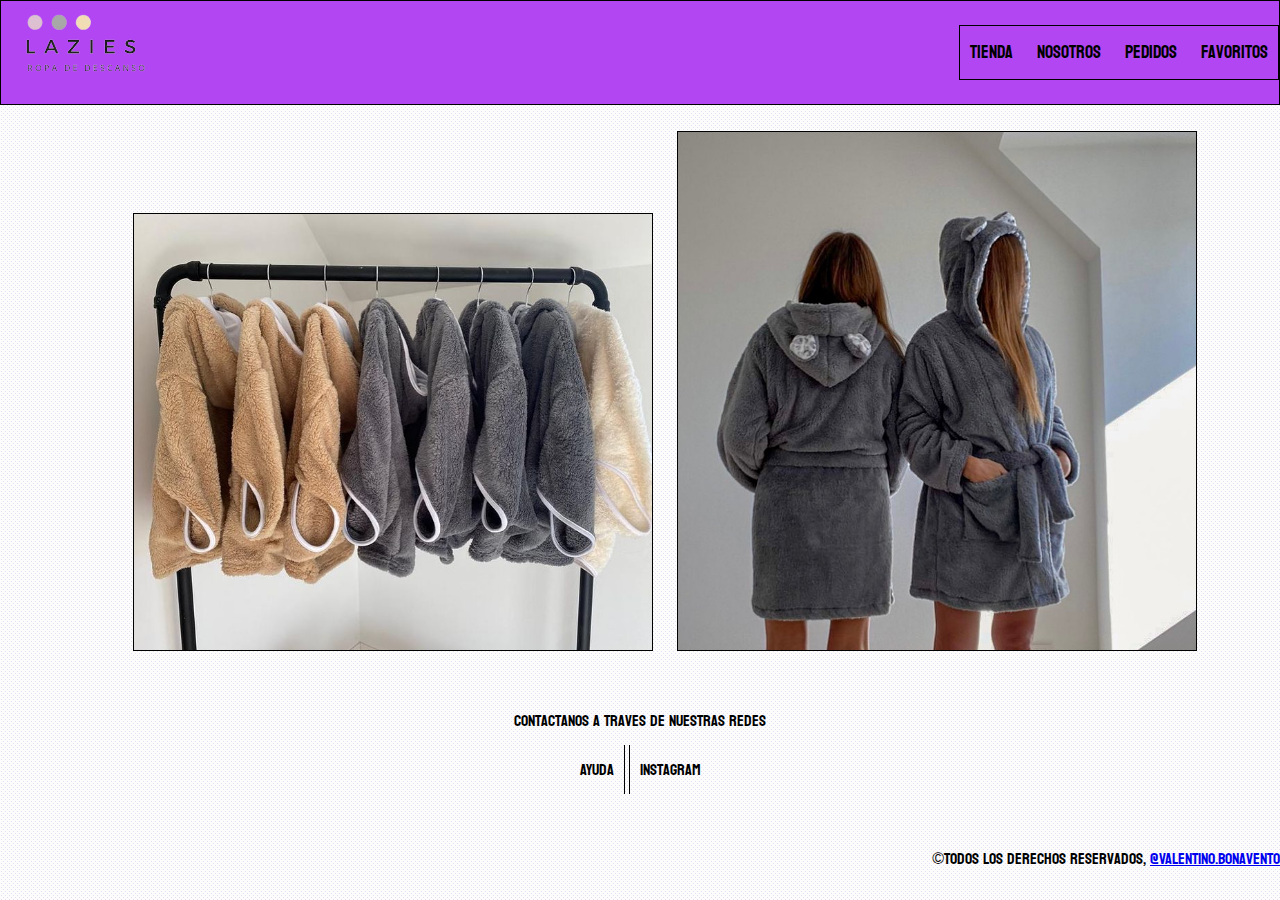
==== index.html @ 0653e547 "grillas2" ====
<!DOCTYPE html>
<html lang="en">
<head>
    <meta charset="UTF-8">
    <meta http-equiv="X-UA-Compatible" content="IE=edge">
    <meta name="viewport" content="width=device-width, initial-scale=1.0">
    <link rel="icon" href="./img/183232381_2979056415703673_6667757708898395484_n.jpg">
    <link rel="stylesheet" href="./css/style.css">
    
    <title>Lazies</title>
</head>
<body>
    <div class="grid">
    <header class="Arriba">
        <nav class="navbar">
            <div class="logo">
                <a href="./index.html" class="logo"><img src="./img/logo1.png" alt="Inicio" class="Inicio"></a>
            </div>
            <div class="home">    
                <ul class="lista">
                    <li class="derecha"><a href="./contenido/tienda.html">Tienda</a></li>
                    <li class="derecha"><a href="./contenido/nosotros.html">Nosotros</a></li>
                    <li class="derecha"><a href="./contenido/pedido.html">Pedidos</a></li>
                    <li class="derecha"><a href="./contenido/favoritos.html">Favoritos</a></li>
                 </ul>
            </div>
        </nav>
    </header>
    <main class="contenido">
        
        
        <picture class="galeria1">
            <img src="./img/Producto.jpg" alt="Producto" class="img" id="img1">
            <img src="./img/producto 2.jpg" alt="Producto2" class="img" id="img2">
        </picture>
       


    </main>
    <footer class="foot">
        <nav class="pie">
            <div class="desc"> 
                 <p>Contactanos a traves de nuestras redes</p>
             </div>
            
            <div class="lista2">
                <a href="./contenido/ayuda.html" id="contacto">Ayuda</a>
                <a href="https://www.instagram.com/lazies__/" target="_blank" id="ig">Instagram</a>
            </div>
            <p class="fin">©Todos los derechos reservados, <a href="https://www.instagram.com/valentino.bonavento/" target="_blank">@Valentino.bonavento</a></p>
        </nav>
    </footer>
</div> 
</body>
</html>
---- css/style.css ----
@import url('https://fonts.googleapis.com/css2?family=Koulen&display=swap');
html{font-family: 'Koulen', sans-serif;}
*{
    margin: 0%;
    padding: 0%;
    box-sizing:border-box;
}
header.Arriba{
    background-color: #b246f2;
    grid-area: header;
}

.grid div.desc{
    align-items: center;
    text-align: center;
}

.grid main{
    grid-area: main;
    display: flex;
    flex-direction: column;
    align-items: center;
    text-align: center;
    justify-content: space-between;
}    

.grid img.img{
    width: 520px;
    border: 00.5px solid black;
    margin: 10px;
    
}

@media(max-width:578px){
    img.img{
        width: 250px;
    }

}

.galeria:nth-child(1){
    margin-bottom: 100px;
    
}


@media (min-width:680px){
.navbar{
    width: 100%;
    display: flex;
    align-items: center;
    justify-content: space-between;
    border: 00.5px solid black;
  }

}
@media (max-width:679px){
    .grid div.logo{
        text-align: center;
    } 
}


nav ul.lista {
    list-style: none;
    text-align: center;
    border: 00.5px solid black;
    
}   

nav ul.lista li{
    display: inline-block;
    margin: 10px;
}

nav ul.lista li a{
text-decoration: none;
font-size: large;
color: black;
}

body{
    background-color: #fcfcfc;
background-image: url("data:image/svg+xml,%3Csvg xmlns='http://www.w3.org/2000/svg' width='4' height='4' viewBox='0 0 4 4'%3E%3Cpath fill='%23c2b1de' fill-opacity='0.4' d='M1 3h1v1H1V3zm2-2h1v1H3V1z'%3E%3C/path%3E%3C/svg%3E");
}
nav div.lista2{
    list-style: none;
    text-align: center;
}

nav div.lista2{
    margin: 20px;
    
}

nav div.lista2 a{
    text-decoration: none;
    padding: 10px;
    color: black;
}

nav div.lista2 a#contacto{
    border-right: 0.5px solid black;
}

nav div.lista2 a#ig{
    border-left: 0.5px solid black;
}

footer.foot{
    grid-area: footer;
    margin-top: 20px;
}

p.fin   {
    margin-top: 60px;
    text-align: right;
}

 
.Inicio {
    max-width: 50%;
    max-height: 50%;
}

div.grid {
  display: grid;
  grid-template-areas: "header header header header" 
  "aside main main main"
  "footer footer footer footer";
  row-gap: 1em;
}

/* Tienda */

@media (max-width:580px){
    div.tarjeta {
        border: 0.5px solid black;
        height: 400px;
        width: 250px;
        text-align: center;
        margin: 10px;
       
    }
}

div.tarjeta {
    border: 0.5px solid black;
    height: 400px;
    width: 300px;
    text-align: center;
    margin: 10px;
   
}



main.sop{
    text-align: center;
}

div.shop {
  display: flex;  
   margin:20px;
   justify-content: space-around;
   flex-wrap: wrap;
}

.Producto {
    max-width: 90%;  
    border: 0.5px solid black;
    text-align: center;
   }

.nombre {
    text-align: center;
}

.btn {
    margin: 10px;
    padding: 10px;
    border: 0.5px solid black;
    font-family: 'Koulen', sans-serif;
    background-color: transparent;
    cursor: pointer;
}

.btn:hover {
    background-color: #fcfcfc;
}

/* Nosotros */

.intro {
    text-align: center;
    margin: 20px;
}

div.pyq{
    display: flex;
    flex-wrap: wrap;
}

p.pregunta {
font-size: 30px;
margin:10px ;

}

p.respuesta{
    font-size: 20px;
    margin: 5px;
}



.pyq div{
    width: 100%;
    margin: 20px;
    text-align: center;
}

/* Pedidos */

@media (max-width:580px){
    div.tarjeta {
        border: 0.5px solid black;
        height: 400px;
        width: 250px;
        text-align: center;
        margin: 10px;
       
    }
}

main.carrito{
    display: flex;
    flex-direction: column;
    align-items: center;
    text-align: center;
}

/* ayuda */

div.form {
    margin: 20px;
    text-align: center;
}

.mapa {
    border: 0.5px solid black;
}

/* Favoritos */


div.grilla2{
    display: grid;
    grid-template-areas: "aside main main1"
    "aside desc desc" ;
    gap: 1rem ;
    
}

div.favs{  
    grid-area: main;

}





section.favs2{ 
    grid-area: main1;
   

}

aside.lado{
    grid-area: aside;
    background-color: aqua;
    
}

div.oferta{
    grid-area: desc ;
    text-align: center;
}
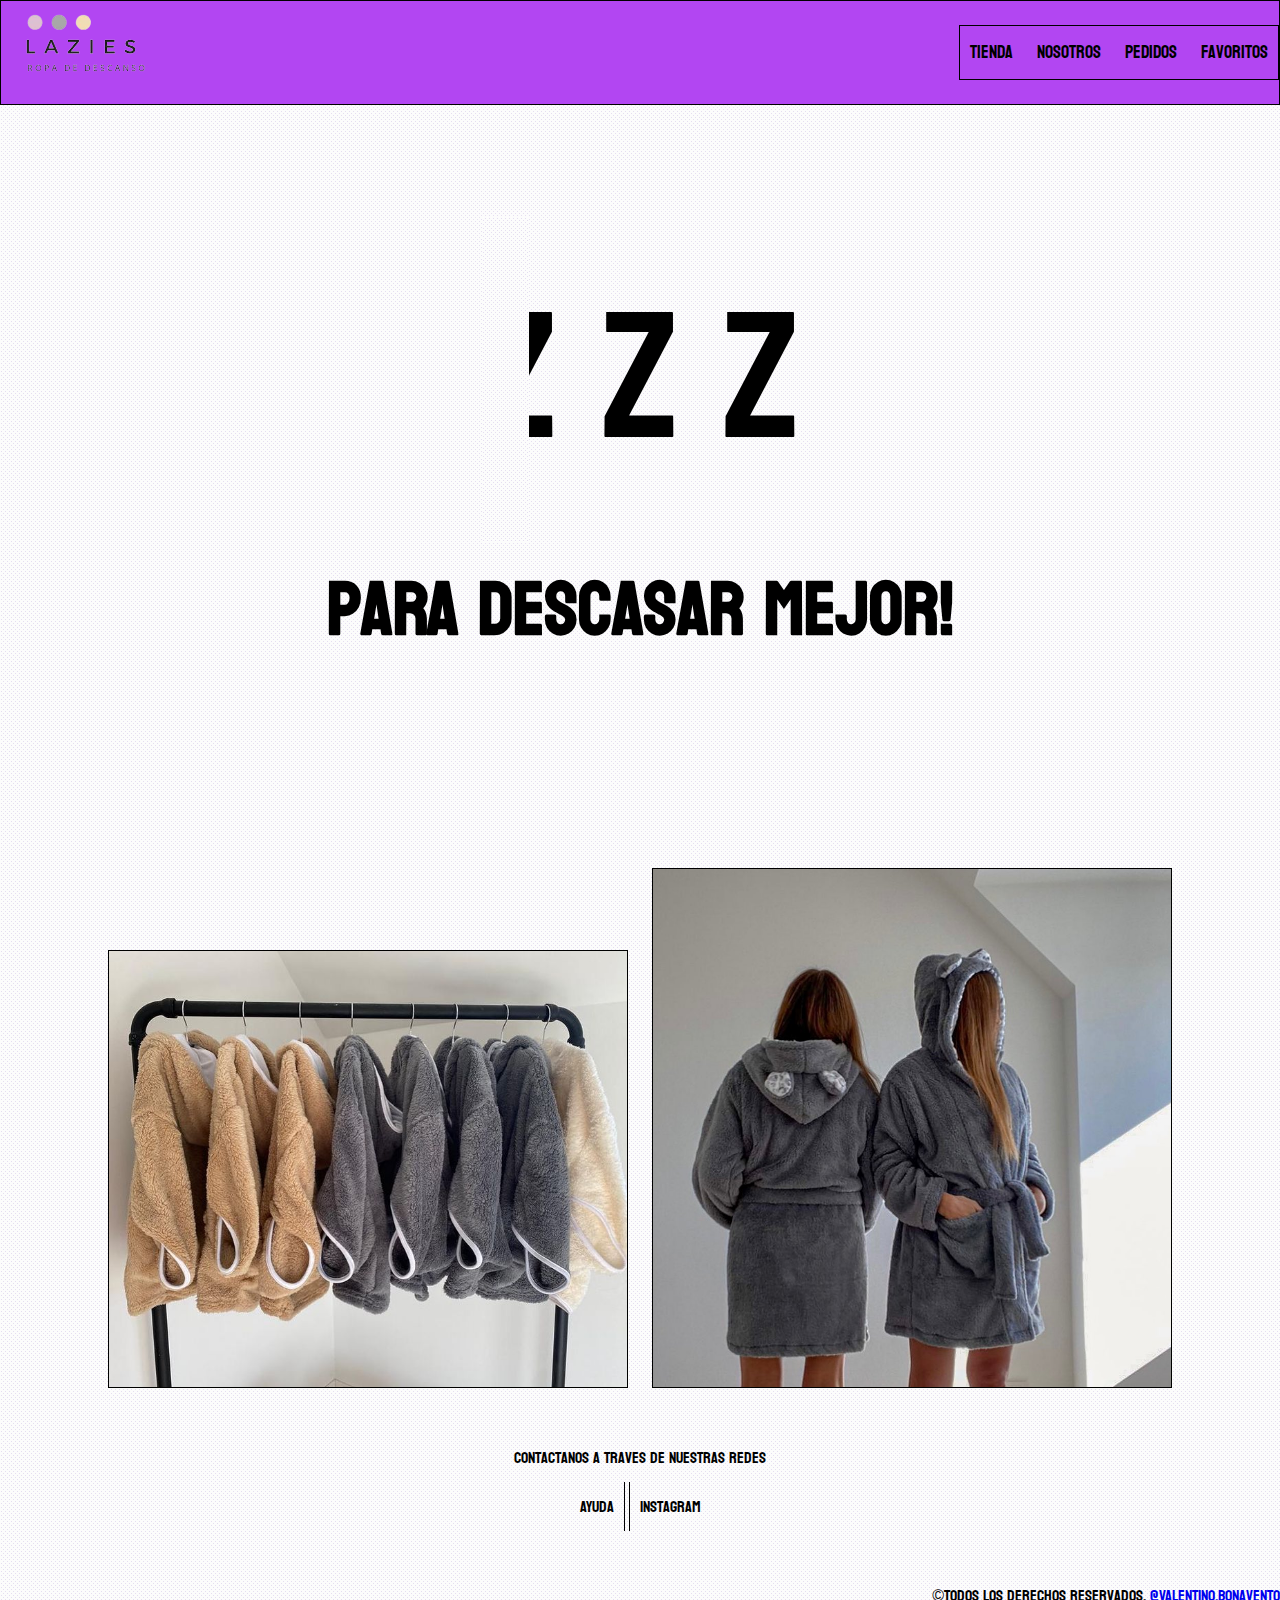
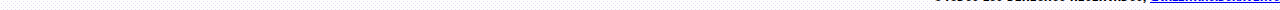
==== commit b84f93a1: "animacion" ====
--- a/index.html
+++ b/index.html
@@ -27,7 +27,10 @@
         </nav>
     </header>
     <main class="contenido">
-        
+        <div class="anim">
+            <p><span>&#160;</span>Z Z Z</p>
+            <h3>Para descasar mejor!</h3>
+        </div>  
         
         <picture class="galeria1">
             <img src="./img/Producto.jpg" alt="Producto" class="img" id="img1">
--- a/css/style.css
+++ b/css/style.css
@@ -17,13 +17,38 @@
 }
 
 .grid main{
-    grid-area: main;
+    grid-area: img;
     display: flex;
     flex-direction: column;
     align-items: center;
     text-align: center;
     justify-content: space-between;
-}    
+} 
+
+div.anim p{
+    font-size: 180px;
+    grid-area: main;
+    align-items: center;
+    
+}
+
+div.anim span{
+    animation: animacion 3s infinite alternate;
+    background-color: #fcfcfc;
+    background-image: url("data:image/svg+xml,%3Csvg xmlns='http://www.w3.org/2000/svg' width='4' height='4' viewBox='0 0 4 4'%3E%3Cpath fill='%23c2b1de' fill-opacity='0.4' d='M1 3h1v1H1V3zm2-2h1v1H3V1z'%3E%3C/path%3E%3C/svg%3E");
+    position: absolute;
+}
+
+
+@keyframes animacion {
+ from {
+   width: 100%;
+ }
+ to {
+    width: 0%;
+ }
+}
+
 
 .grid img.img{
     width: 520px;
@@ -44,8 +69,16 @@
     
 }
 
-
-@media (min-width:680px){
+div.anim{
+    margin-bottom: 180px;
+    margin-top: 80px;
+    grid-area: main;
+}
+div.anim h3{
+    font-size: 75px;
+}
+
+@media (min-width:710px){
 .navbar{
     width: 100%;
     display: flex;
@@ -55,11 +88,25 @@
   }
 
 }
-@media (max-width:679px){
+@media (max-width:709px){
     .grid div.logo{
         text-align: center;
     } 
-}
+    div.anim p{
+        font-size: 75px;
+        align-items: center; 
+     }
+     div.anim h3{
+        font-size: 40px;
+        grid-area: main;
+    }
+    div.anim{
+        margin-bottom: 0px;
+        margin-top: 0px;
+    }
+}
+
+
 
 
 nav ul.lista {
@@ -127,7 +174,8 @@
 div.grid {
   display: grid;
   grid-template-areas: "header header header header" 
-  "aside main main main"
+  "main main main main"
+  "img img img img"
   "footer footer footer footer";
   row-gap: 1em;
 }
@@ -253,13 +301,16 @@
 }
 
 /* Favoritos */
-
+main.favo{
+    flex-wrap: wrap;
+}
 
 div.grilla2{
     display: grid;
-    grid-template-areas: "aside main main1"
-    "aside desc desc" ;
+    grid-template-areas: "aside main "
+    "aside desc " ;
     gap: 1rem ;
+    grid-template-columns: 0.2fr 1fr;
     
 }
 
@@ -268,23 +319,25 @@
 
 }
 
-
-
-
-
-section.favs2{ 
-    grid-area: main1;
-   
-
-}
 
 aside.lado{
     grid-area: aside;
     background-color: aqua;
-    
+    flex-wrap: wrap;
 }
 
 div.oferta{
     grid-area: desc ;
     text-align: center;
+    flex-wrap: wrap;
+}
+
+@media (max-width:350px){
+div.tarjeta {
+    border: 0.5px solid black;
+    height: 350px;
+    width: 150px;
+    text-align: center;
+    margin: 10px;
+}   
 }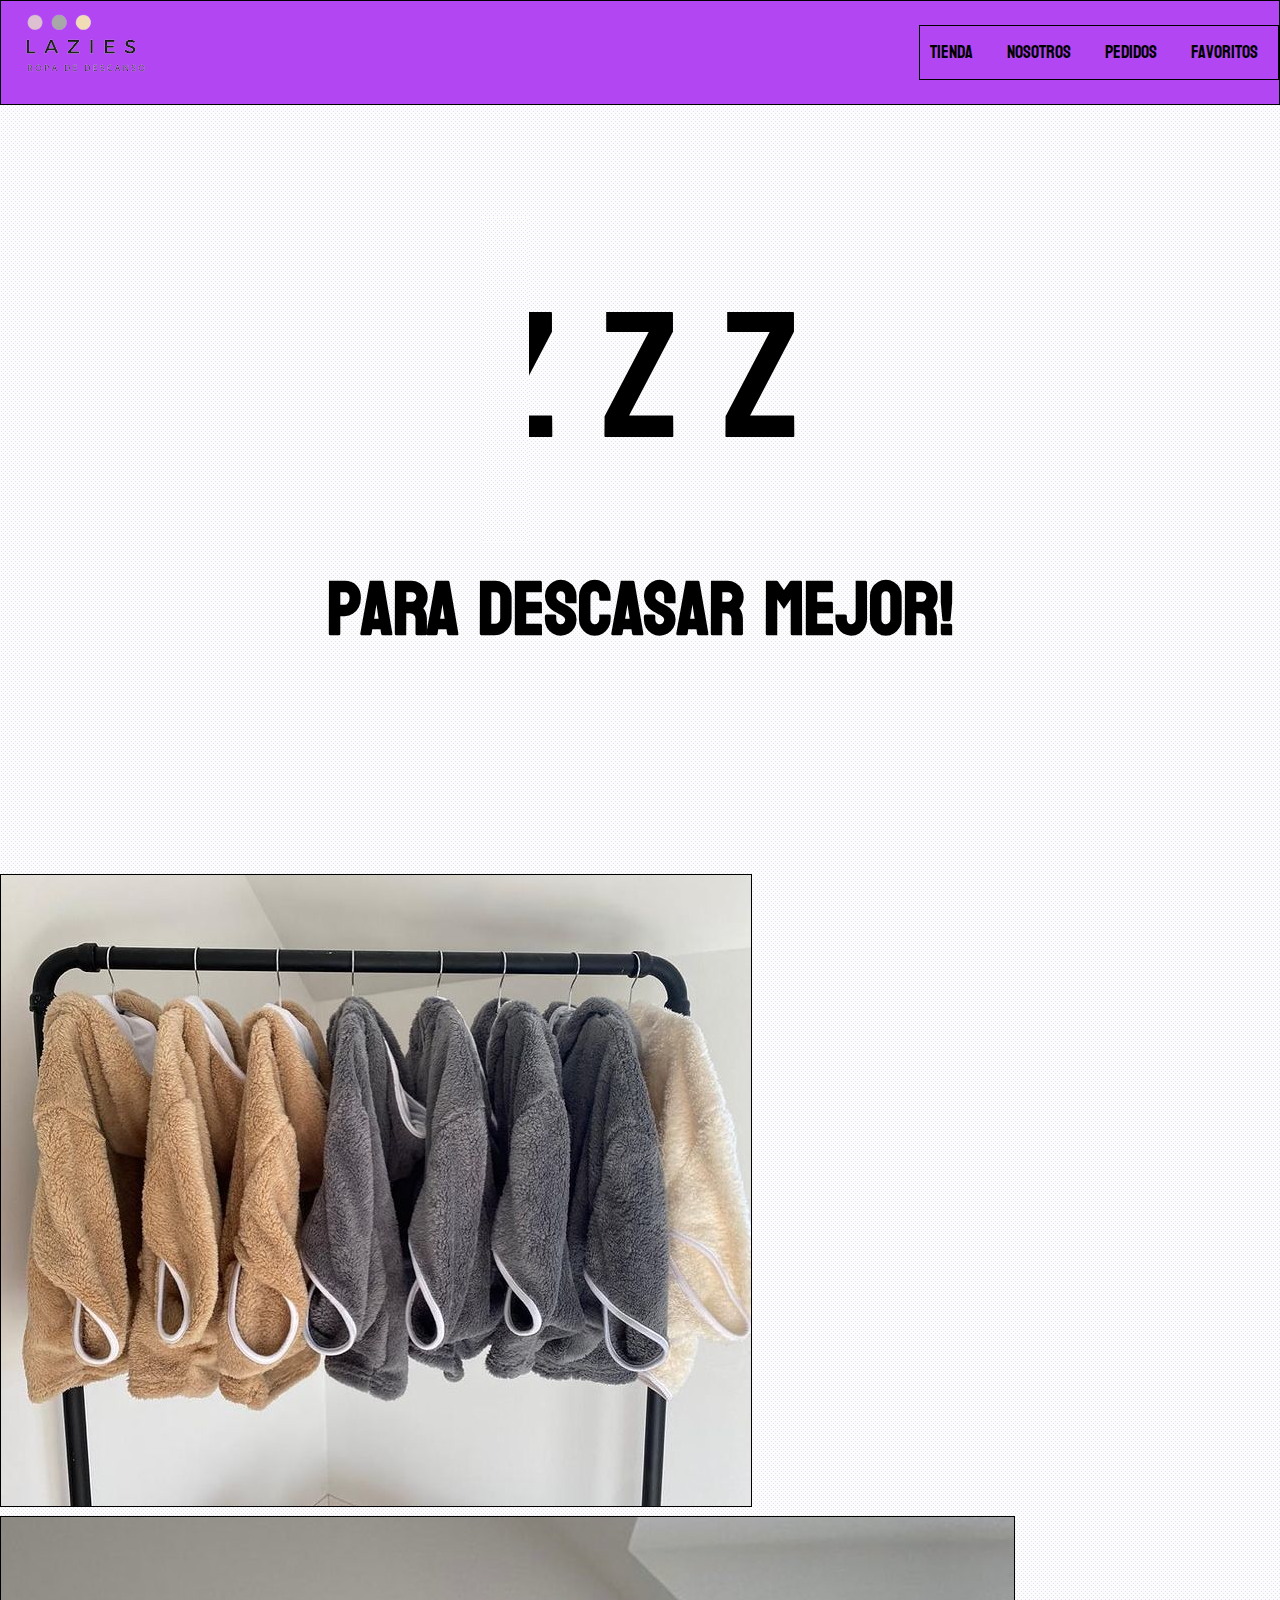
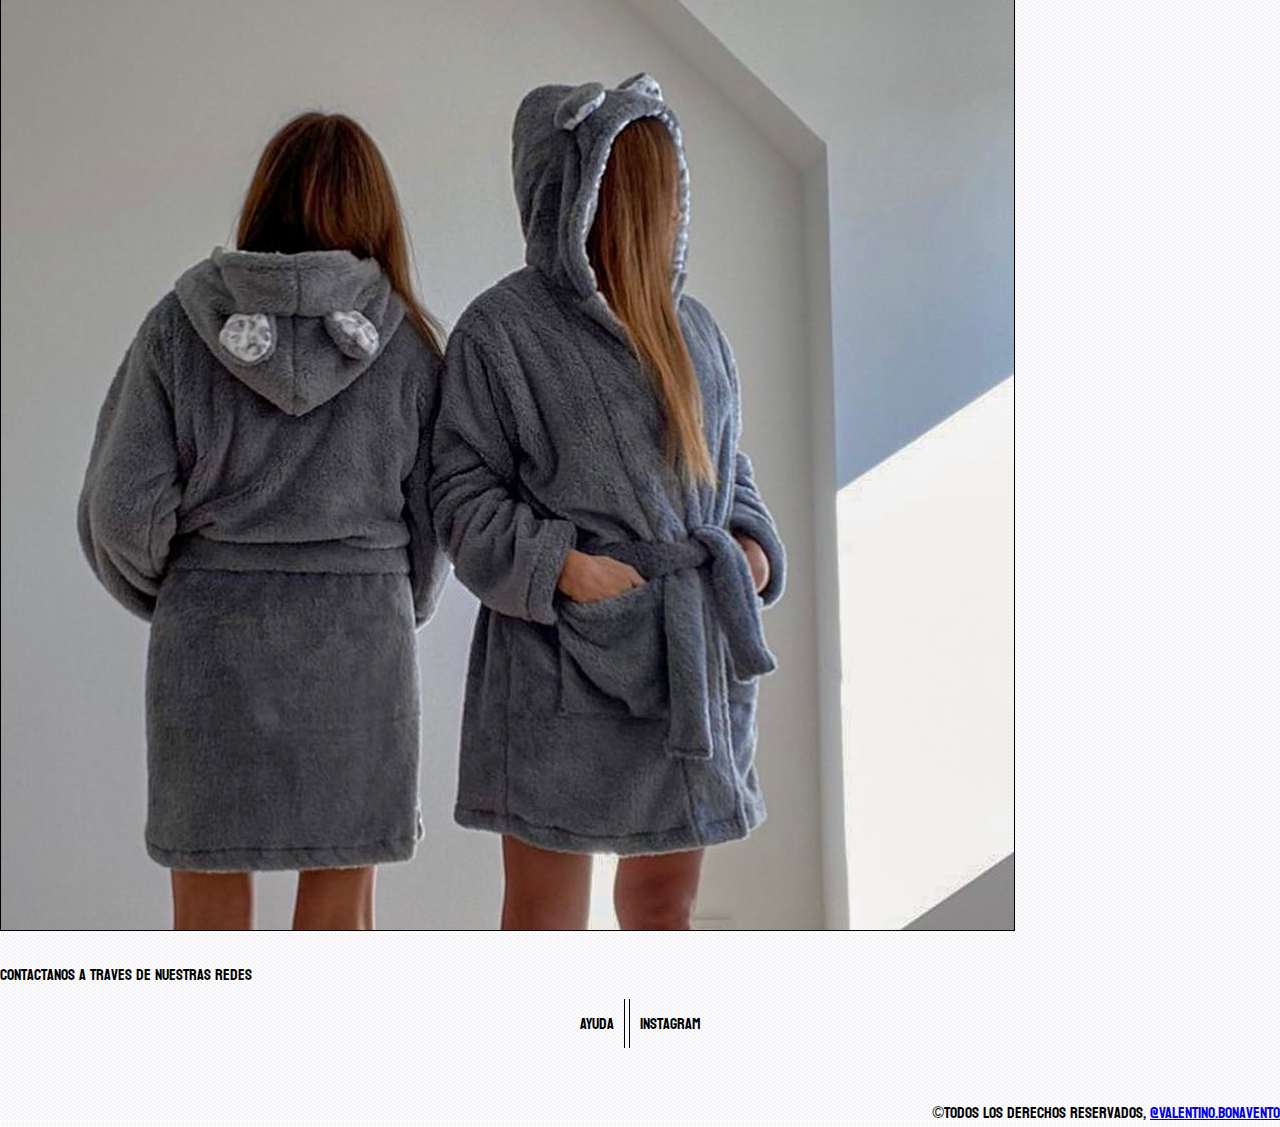
==== commit 348e1aa6: "bootstrap" ====
--- a/index.html
+++ b/index.html
@@ -5,39 +5,48 @@
     <meta http-equiv="X-UA-Compatible" content="IE=edge">
     <meta name="viewport" content="width=device-width, initial-scale=1.0">
     <link rel="icon" href="./img/183232381_2979056415703673_6667757708898395484_n.jpg">
+    <!-- CSS only -->
+<link href="https://cdn.jsdelivr.net/npm/bootstrap@5.2.0-beta1/dist/css/bootstrap.min.css" rel="stylesheet" integrity="sha384-0evHe/X+R7YkIZDRvuzKMRqM+OrBnVFBL6DOitfPri4tjfHxaWutUpFmBp4vmVor" crossorigin="anonymous">
     <link rel="stylesheet" href="./css/style.css">
-    
     <title>Lazies</title>
 </head>
-<body>
+<body class="index">
     <div class="grid">
     <header class="Arriba">
-        <nav class="navbar">
-            <div class="logo">
-                <a href="./index.html" class="logo"><img src="./img/logo1.png" alt="Inicio" class="Inicio"></a>
+    <div class="contaiener-fluid row">
+        <nav class="nav">
+            <div class="col-12 col-sm-8 col-md-6 col-lg-5 col-xl-4 col-xxl-3" >
+                <div class="logo">
+                    <a href="./index.html" class="logo"><img src="./img/logo1.png" alt="Inicio" class="Inicio"></a>
+                </div>
             </div>
+            <div class="col-12 col-sm-12">
             <div class="home">    
                 <ul class="lista">
-                    <li class="derecha"><a href="./contenido/tienda.html">Tienda</a></li>
+                    <li class="derecha"><a href="./contenido/tienda.html" >Tienda</a></li>
                     <li class="derecha"><a href="./contenido/nosotros.html">Nosotros</a></li>
                     <li class="derecha"><a href="./contenido/pedido.html">Pedidos</a></li>
                     <li class="derecha"><a href="./contenido/favoritos.html">Favoritos</a></li>
                  </ul>
             </div>
+            </div>
+        
         </nav>
     </header>
     <main class="contenido">
-        <div class="anim">
-            <p><span>&#160;</span>Z Z Z</p>
-            <h3>Para descasar mejor!</h3>
-        </div>  
+            <div class="anim">
+                <p class="col-12"><span>&#160;</span>Z Z Z</p>
+                <h3 class="col-12">Para descasar mejor!</h3>
+            </div>  
+        </div>
         
-        <picture class="galeria1">
-            <img src="./img/Producto.jpg" alt="Producto" class="img" id="img1">
-            <img src="./img/producto 2.jpg" alt="Producto2" class="img" id="img2">
-        </picture>
+            <div class="flew-wrap text-center">
+                <img src="./img/Producto.jpg" alt="Producto" class="img-fluid col-6 col-sm-6 col-md-6 col-lg-7 col-xl-7 col-xxl-8 mb-2" id="img1">
+                <img src="./img/producto 2.jpg" alt="Producto2" class="img-fluid col-6 col-sm-6  col-md-6 col-lg-7 col-xl-7 col-xxl-8 " id="img2">
+            </div>
+        
        
-
+    </div>
 
     </main>
     <footer class="foot">
@@ -54,5 +63,7 @@
         </nav>
     </footer>
 </div> 
+<!-- JavaScript Bundle with Popper -->
+<script src="https://cdn.jsdelivr.net/npm/bootstrap@5.2.0-beta1/dist/js/bootstrap.bundle.min.js" integrity="sha384-pprn3073KE6tl6bjs2QrFaJGz5/SUsLqktiwsUTF55Jfv3qYSDhgCecCxMW52nD2" crossorigin="anonymous"></script>
 </body>
 </html>--- a/css/style.css
+++ b/css/style.css
@@ -4,7 +4,7 @@
 *{
     margin: 0%;
     padding: 0%;
-    box-sizing:border-box;
+    box-sizing:border-box ;
 }
 header.Arriba{
     background-color: #b246f2;
@@ -57,6 +57,13 @@
     
 }
 
+#img1{
+    border: 00.5px solid black;
+}
+#img2{
+    border: 00.5px solid black;
+}
+
 @media(max-width:578px){
     img.img{
         width: 250px;
@@ -79,7 +86,7 @@
 }
 
 @media (min-width:710px){
-.navbar{
+.nav{
     width: 100%;
     display: flex;
     align-items: center;
@@ -89,7 +96,7 @@
 
 }
 @media (max-width:709px){
-    .grid div.logo{
+    div.logo{
         text-align: center;
     } 
     div.anim p{
@@ -118,7 +125,8 @@
 
 nav ul.lista li{
     display: inline-block;
-    margin: 10px;
+    margin-right: 10px;
+    padding: 10px;
 }
 
 nav ul.lista li a{
@@ -168,7 +176,6 @@
  
 .Inicio {
     max-width: 50%;
-    max-height: 50%;
 }
 
 div.grid {
@@ -340,4 +347,8 @@
     text-align: center;
     margin: 10px;
 }   
+}
+
+body.index{
+    font-family: 'Koulen', sans-serif;
 }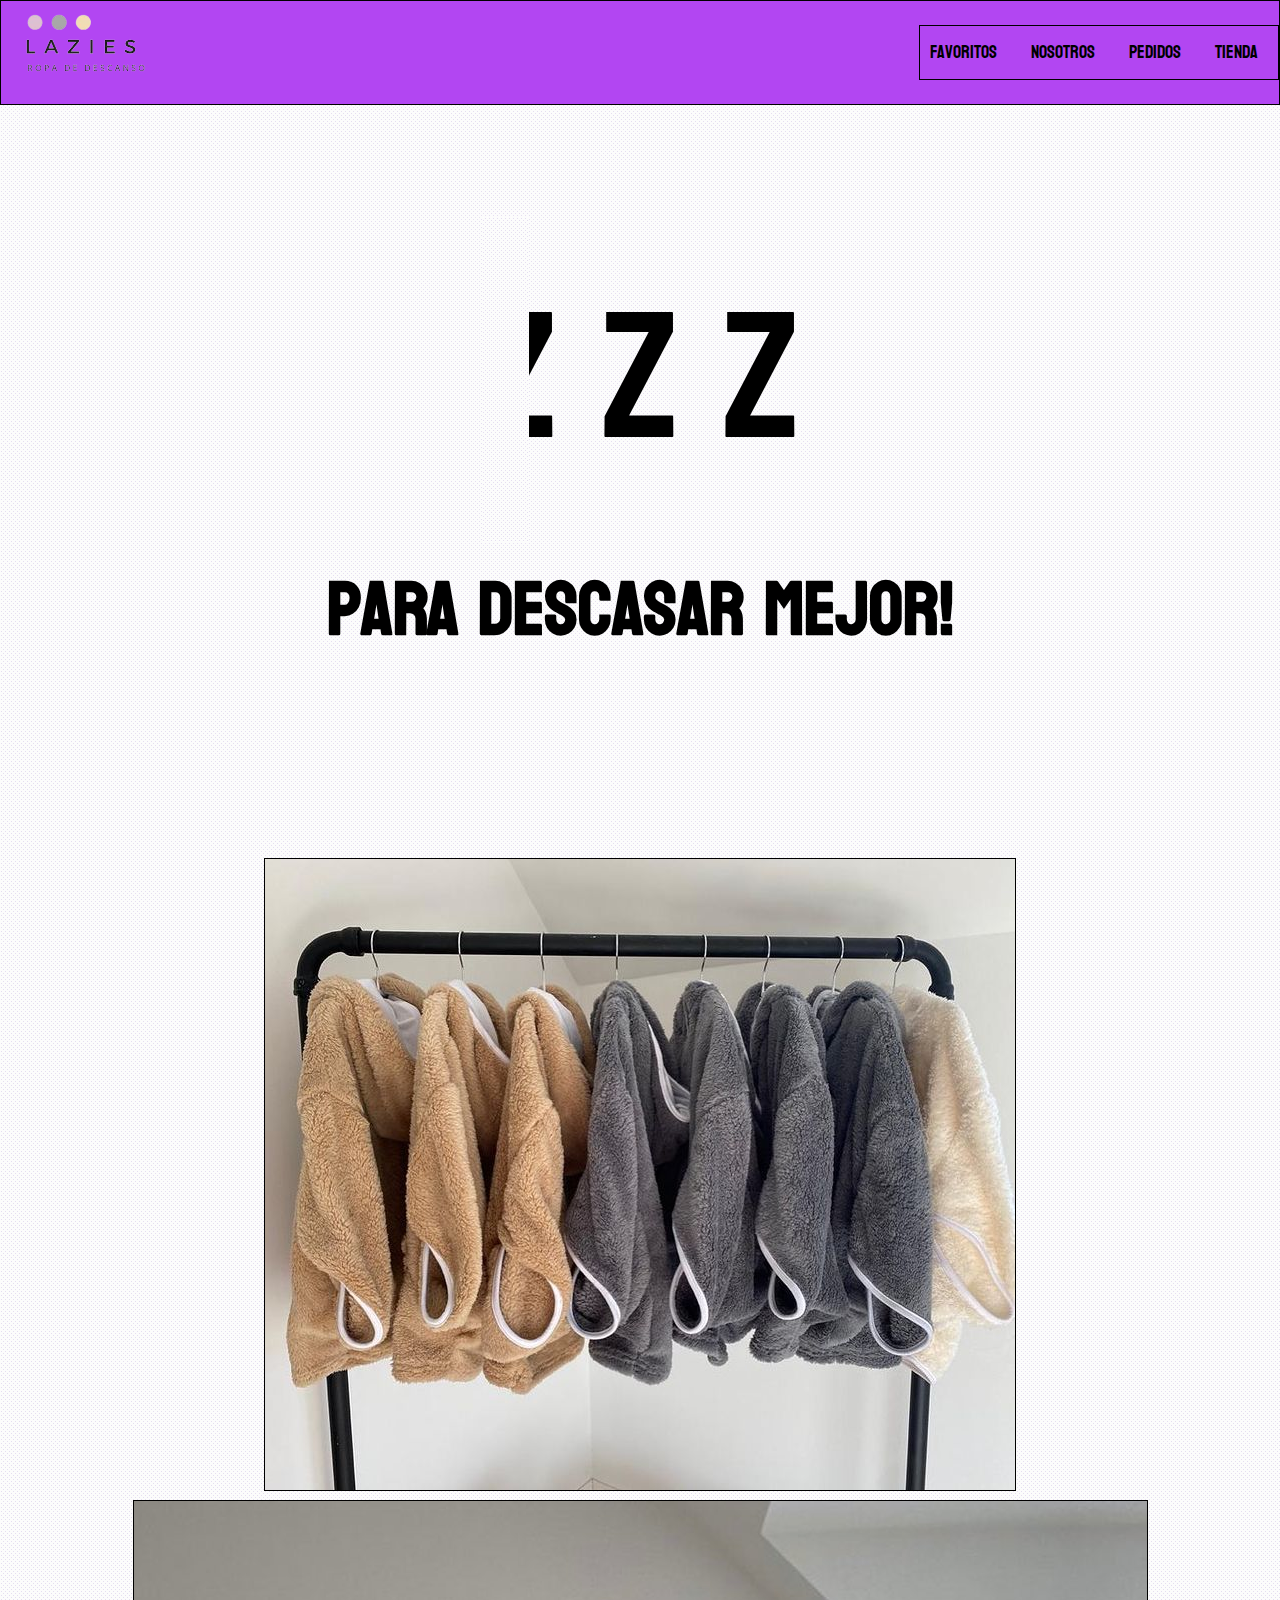
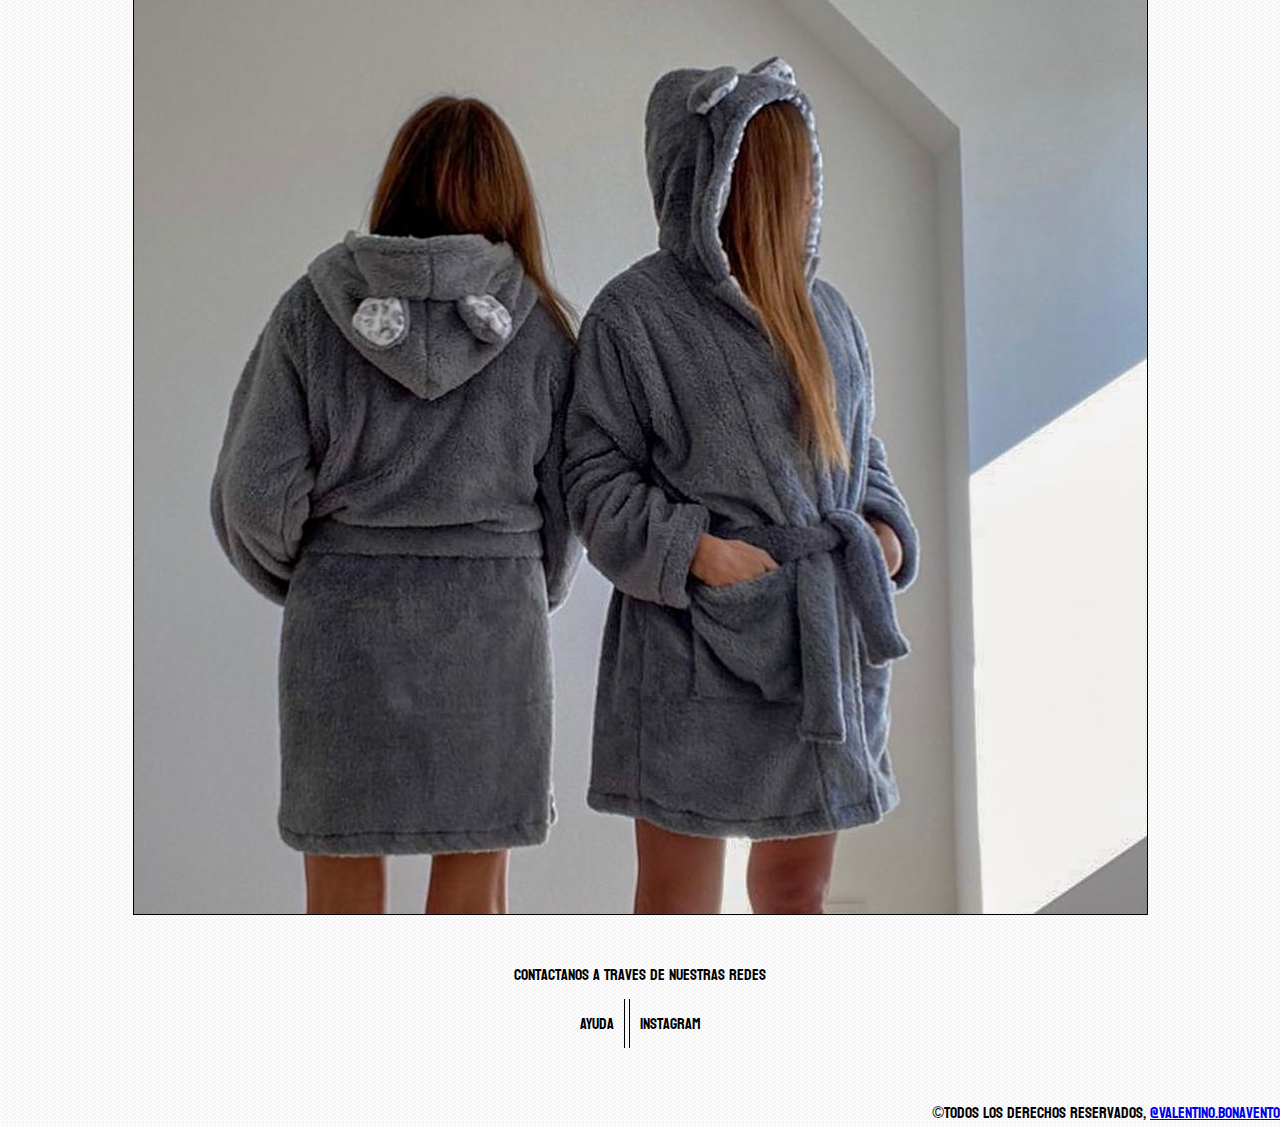
==== commit 770f796b: "arreglos" ====
--- a/index.html
+++ b/index.html
@@ -14,39 +14,32 @@
     <div class="grid">
     <header class="Arriba">
     <div class="contaiener-fluid row">
-        <nav class="nav">
-            <div class="col-12 col-sm-8 col-md-6 col-lg-5 col-xl-4 col-xxl-3" >
-                <div class="logo">
-                    <a href="./index.html" class="logo"><img src="./img/logo1.png" alt="Inicio" class="Inicio"></a>
-                </div>
+         <nav class="nav">
+            <div class="col-12 col-sm-12  col-md-6 col-lg-6 col-xl-4 col-xxl-4" id="logo">
+                <a href="./index.html" class="logo"><img src="./img/logo1.png" alt="Inicio" class="Inicio"></a>
             </div>
-            <div class="col-12 col-sm-12">
-            <div class="home">    
-                <ul class="lista">
-                    <li class="derecha"><a href="./contenido/tienda.html" >Tienda</a></li>
-                    <li class="derecha"><a href="./contenido/nosotros.html">Nosotros</a></li>
-                    <li class="derecha"><a href="./contenido/pedido.html">Pedidos</a></li>
-                    <li class="derecha"><a href="./contenido/favoritos.html">Favoritos</a></li>
-                 </ul>
-            </div>
-            </div>
-        
-        </nav>
+            <ul class="lista col-12 col-sm-12 col-md-6 col-lg-6 col-xl-4 col-xxl-4 d-flex justify-content-center flew-nowrap">
+                <li><a href="./contenido/favoritos.html">Favoritos</a></li>
+                <li><a href="./contenido/nosotros.html">Nosotros</a></li>
+                <li><a href="./contenido/pedido.html">Pedidos</a></li>
+                <li><a href="./contenido/tienda.html">Tienda</a></li>
+            </ul>
+        </nav> 
     </header>
     <main class="contenido">
             <div class="anim">
                 <p class="col-12"><span>&#160;</span>Z Z Z</p>
                 <h3 class="col-12">Para descasar mejor!</h3>
             </div>  
-        </div>
         
-            <div class="flew-wrap text-center">
+        
+            <div class="text-center">
                 <img src="./img/Producto.jpg" alt="Producto" class="img-fluid col-6 col-sm-6 col-md-6 col-lg-7 col-xl-7 col-xxl-8 mb-2" id="img1">
                 <img src="./img/producto 2.jpg" alt="Producto2" class="img-fluid col-6 col-sm-6  col-md-6 col-lg-7 col-xl-7 col-xxl-8 " id="img2">
             </div>
         
        
-    </div>
+
 
     </main>
     <footer class="foot">
--- a/css/style.css
+++ b/css/style.css
@@ -85,7 +85,7 @@
     font-size: 75px;
 }
 
-@media (min-width:710px){
+
 .nav{
     width: 100%;
     display: flex;
@@ -93,26 +93,6 @@
     justify-content: space-between;
     border: 00.5px solid black;
   }
-
-}
-@media (max-width:709px){
-    div.logo{
-        text-align: center;
-    } 
-    div.anim p{
-        font-size: 75px;
-        align-items: center; 
-     }
-     div.anim h3{
-        font-size: 40px;
-        grid-area: main;
-    }
-    div.anim{
-        margin-bottom: 0px;
-        margin-top: 0px;
-    }
-}
-
 
 
 
@@ -245,6 +225,28 @@
     background-color: #fcfcfc;
 }
 
+@media (max-width:768px){
+    #logo{
+       text-align: center;
+
+    } 
+    img.Inicio{
+        height: 100px;
+    }
+    div.anim p{
+        font-size: 75px;
+        align-items: center; 
+     }
+     div.anim h3{
+        font-size: 40px;
+        grid-area: main;
+    }
+    div.anim{
+        margin-bottom: 0px;
+        margin-top: 0px;
+    }
+}
+
 /* Nosotros */
 
 .intro {
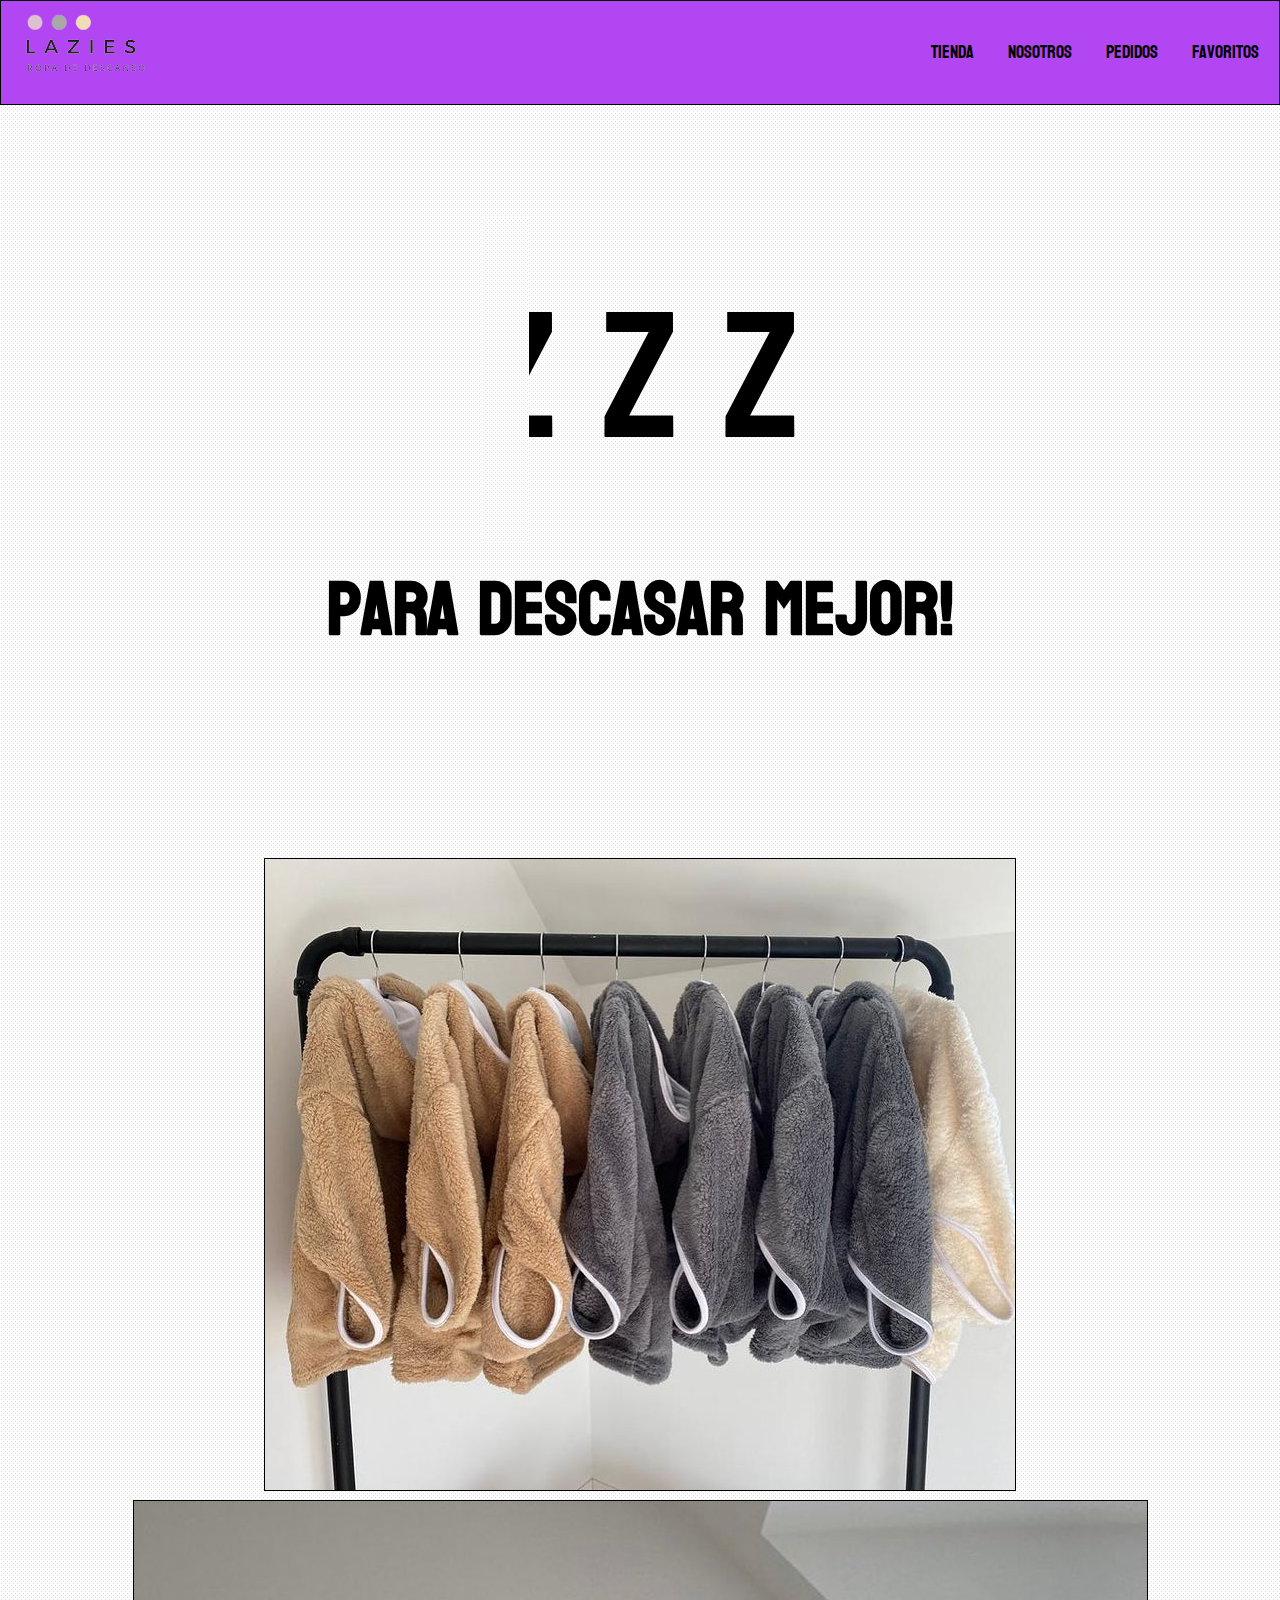
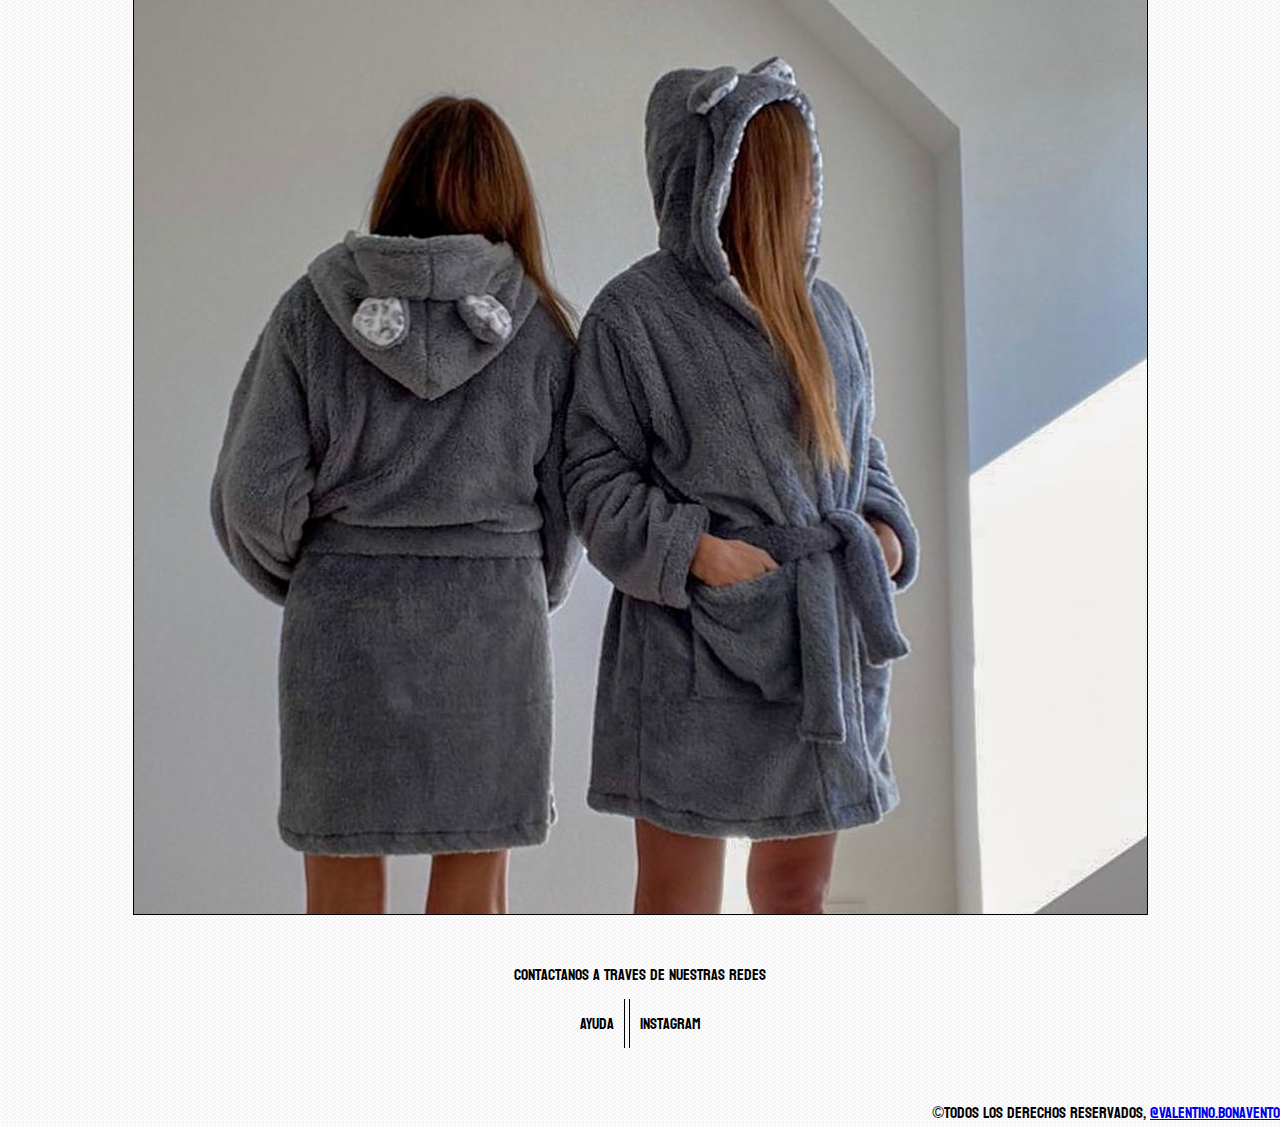
==== commit 1795df13: "lista" ====
--- a/index.html
+++ b/index.html
@@ -19,10 +19,10 @@
                 <a href="./index.html" class="logo"><img src="./img/logo1.png" alt="Inicio" class="Inicio"></a>
             </div>
             <ul class="lista col-12 col-sm-12 col-md-6 col-lg-6 col-xl-4 col-xxl-4 d-flex justify-content-center flew-nowrap">
-                <li><a href="./contenido/favoritos.html">Favoritos</a></li>
+                <li><a href="./contenido/tienda.html">Tienda</a></li>
                 <li><a href="./contenido/nosotros.html">Nosotros</a></li>
                 <li><a href="./contenido/pedido.html">Pedidos</a></li>
-                <li><a href="./contenido/tienda.html">Tienda</a></li>
+                <li><a href="./contenido/favoritos.html">Favoritos</a></li>
             </ul>
         </nav> 
     </header>
--- a/css/style.css
+++ b/css/style.css
@@ -1,356 +1,374 @@
-
-@import url('https://fonts.googleapis.com/css2?family=Koulen&display=swap');
-html{font-family: 'Koulen', sans-serif;}
-*{
-    margin: 0%;
-    padding: 0%;
-    box-sizing:border-box ;
-}
-header.Arriba{
-    background-color: #b246f2;
-    grid-area: header;
-}
-
-.grid div.desc{
-    align-items: center;
-    text-align: center;
-}
-
-.grid main{
-    grid-area: img;
-    display: flex;
-    flex-direction: column;
-    align-items: center;
-    text-align: center;
-    justify-content: space-between;
-} 
-
-div.anim p{
-    font-size: 180px;
-    grid-area: main;
-    align-items: center;
-    
-}
-
-div.anim span{
-    animation: animacion 3s infinite alternate;
-    background-color: #fcfcfc;
-    background-image: url("data:image/svg+xml,%3Csvg xmlns='http://www.w3.org/2000/svg' width='4' height='4' viewBox='0 0 4 4'%3E%3Cpath fill='%23c2b1de' fill-opacity='0.4' d='M1 3h1v1H1V3zm2-2h1v1H3V1z'%3E%3C/path%3E%3C/svg%3E");
-    position: absolute;
-}
-
+@import url("https://fonts.googleapis.com/css2?family=Koulen&display=swap");
+html {
+  font-family: "Koulen", sans-serif;
+}
+
+/* variables */
+* {
+  margin: 0%;
+  padding: 0%;
+  -webkit-box-sizing: border-box;
+          box-sizing: border-box;
+}
+
+header.Arriba {
+  background-color: #b246f2;
+  grid-area: header;
+}
+
+.grid div.desc {
+  -webkit-box-align: center;
+      -ms-flex-align: center;
+          align-items: center;
+  text-align: center;
+}
+
+.grid main {
+  grid-area: img;
+  display: -webkit-box;
+  display: -ms-flexbox;
+  display: flex;
+  -webkit-box-orient: vertical;
+  -webkit-box-direction: normal;
+      -ms-flex-direction: column;
+          flex-direction: column;
+  -webkit-box-align: center;
+      -ms-flex-align: center;
+          align-items: center;
+  text-align: center;
+  -webkit-box-pack: justify;
+      -ms-flex-pack: justify;
+          justify-content: space-between;
+}
+
+div.anim p {
+  font-size: 180px;
+  grid-area: main;
+  -webkit-box-align: center;
+      -ms-flex-align: center;
+          align-items: center;
+}
+
+div.anim span {
+  -webkit-animation: animacion 3s infinite alternate;
+          animation: animacion 3s infinite alternate;
+  background-color: #fcfcfc;
+  background-image: url("data:image/svg+xml,%3Csvg xmlns='http://www.w3.org/2000/svg' width='4' height='4' viewBox='0 0 4 4'%3E%3Cpath fill='%23c2b1de' fill-opacity='0.4' d='M1 3h1v1H1V3zm2-2h1v1H3V1z'%3E%3C/path%3E%3C/svg%3E");
+  position: absolute;
+}
+
+@-webkit-keyframes animacion {
+  from {
+    width: 100%;
+  }
+  to {
+    width: 0%;
+  }
+}
 
 @keyframes animacion {
- from {
-   width: 100%;
- }
- to {
+  from {
+    width: 100%;
+  }
+  to {
     width: 0%;
- }
-}
-
-
-.grid img.img{
-    width: 520px;
-    border: 00.5px solid black;
-    margin: 10px;
-    
-}
-
-#img1{
-    border: 00.5px solid black;
-}
-#img2{
-    border: 00.5px solid black;
-}
-
-@media(max-width:578px){
-    img.img{
-        width: 250px;
-    }
-
-}
-
-.galeria:nth-child(1){
-    margin-bottom: 100px;
-    
-}
-
-div.anim{
-    margin-bottom: 180px;
-    margin-top: 80px;
-    grid-area: main;
-}
-div.anim h3{
-    font-size: 75px;
-}
-
-
-.nav{
-    width: 100%;
-    display: flex;
-    align-items: center;
-    justify-content: space-between;
-    border: 00.5px solid black;
-  }
-
-
-
-nav ul.lista {
-    list-style: none;
-    text-align: center;
-    border: 00.5px solid black;
-    
-}   
-
-nav ul.lista li{
-    display: inline-block;
-    margin-right: 10px;
-    padding: 10px;
-}
-
-nav ul.lista li a{
-text-decoration: none;
-font-size: large;
-color: black;
-}
-
-body{
-    background-color: #fcfcfc;
-background-image: url("data:image/svg+xml,%3Csvg xmlns='http://www.w3.org/2000/svg' width='4' height='4' viewBox='0 0 4 4'%3E%3Cpath fill='%23c2b1de' fill-opacity='0.4' d='M1 3h1v1H1V3zm2-2h1v1H3V1z'%3E%3C/path%3E%3C/svg%3E");
-}
-nav div.lista2{
-    list-style: none;
-    text-align: center;
-}
-
-nav div.lista2{
-    margin: 20px;
-    
-}
-
-nav div.lista2 a{
-    text-decoration: none;
-    padding: 10px;
-    color: black;
-}
-
-nav div.lista2 a#contacto{
-    border-right: 0.5px solid black;
-}
-
-nav div.lista2 a#ig{
-    border-left: 0.5px solid black;
-}
-
-footer.foot{
-    grid-area: footer;
-    margin-top: 20px;
-}
-
-p.fin   {
-    margin-top: 60px;
-    text-align: right;
-}
-
- 
+  }
+}
+.grid img.img {
+  width: 520px;
+  border: 0.5px solid black;
+  margin: 10px;
+}
+
+#img1 {
+  border: 0.5px solid black;
+}
+
+#img2 {
+  border: 0.5px solid black;
+}
+
+@media (max-width: 578px) {
+  img.img {
+    width: 250px;
+  }
+}
+.galeria:nth-child(1) {
+  margin-bottom: 100px;
+}
+
+div.anim {
+  margin-bottom: 180px;
+  margin-top: 80px;
+  grid-area: main;
+}
+div.anim h3 {
+  font-size: 75px;
+}
+
+nav.nav {
+  width: 100%;
+  display: -webkit-box;
+  display: -ms-flexbox;
+  display: flex;
+  -webkit-box-align: center;
+      -ms-flex-align: center;
+          align-items: center;
+  -webkit-box-pack: justify;
+      -ms-flex-pack: justify;
+          justify-content: space-between;
+  border: 0.5px solid black;
+  background-color: #b246f2;
+  grid-area: header;
+}
+nav.nav ul.lista {
+  list-style: none;
+  text-align: center;
+  margin-bottom: 0rem;
+}
+nav.nav ul.lista li {
+  display: inline-block;
+  margin-right: 10px;
+  padding: 10px;
+}
+nav.nav ul.lista li a {
+  text-decoration: none;
+  font-size: large;
+  color: black;
+}
+
+body {
+  background-color: #fcfcfc;
+  background-image: url("data:image/svg+xml,%3Csvg xmlns='http://www.w3.org/2000/svg' width='4' height='4' viewBox='0 0 4 4'%3E%3Cpath fill='%23c2b1de' fill-opacity='0.4' d='M1 3h1v1H1V3zm2-2h1v1H3V1z'%3E%3C/path%3E%3C/svg%3E");
+}
+
+nav div.lista2 {
+  list-style: none;
+  text-align: center;
+  margin: 20px;
+}
+nav div.lista2 a {
+  text-decoration: none;
+  padding: 10px;
+  color: black;
+}
+
+nav div.lista2 a#contacto {
+  border-right: 0.5px solid black;
+}
+
+nav div.lista2 a#ig {
+  border-left: 0.5px solid black;
+}
+
+footer.foot {
+  grid-area: footer;
+  margin-top: 20px;
+}
+
+p.fin {
+  margin-top: 60px;
+  text-align: right;
+}
+
 .Inicio {
-    max-width: 50%;
+  max-width: 50%;
 }
 
 div.grid {
   display: grid;
-  grid-template-areas: "header header header header" 
-  "main main main main"
-  "img img img img"
-  "footer footer footer footer";
+  grid-template-areas: "header header header header" "main main main main" "img img img img" "footer footer footer footer";
   row-gap: 1em;
 }
 
 /* Tienda */
-
-@media (max-width:580px){
-    div.tarjeta {
-        border: 0.5px solid black;
-        height: 400px;
-        width: 250px;
-        text-align: center;
-        margin: 10px;
-       
-    }
-}
-
-div.tarjeta {
+@media (max-width: 580px) {
+  div.tarjeta {
     border: 0.5px solid black;
     height: 400px;
-    width: 300px;
+    width: 250px;
     text-align: center;
     margin: 10px;
-   
-}
-
-
-
-main.sop{
-    text-align: center;
+  }
+}
+div.tarjeta {
+  border: 0.5px solid black;
+  height: 400px;
+  width: 300px;
+  text-align: center;
+  margin: 10px;
+}
+
+main.sop {
+  text-align: center;
 }
 
 div.shop {
-  display: flex;  
-   margin:20px;
-   justify-content: space-around;
-   flex-wrap: wrap;
+  display: -webkit-box;
+  display: -ms-flexbox;
+  display: flex;
+  margin: 20px;
+  -ms-flex-pack: distribute;
+      justify-content: space-around;
+  -ms-flex-wrap: wrap;
+      flex-wrap: wrap;
 }
 
 .Producto {
-    max-width: 90%;  
+  max-width: 90%;
+  border: 0.5px solid black;
+  text-align: center;
+}
+
+.nombre {
+  text-align: center;
+}
+
+.btn {
+  margin: 10px;
+  padding: 10px;
+  border: 0.5px solid black;
+  font-family: "Koulen", sans-serif;
+  background-color: transparent;
+  cursor: pointer;
+}
+
+.btn:hover {
+  background-color: #fcfcfc;
+}
+
+@media (max-width: 768px) {
+  #logo {
+    text-align: center;
+  }
+  img.Inicio {
+    height: 100px;
+  }
+  div.anim {
+    margin-bottom: 0px;
+    margin-top: 0px;
+  }
+  div.anim p {
+    font-size: 75px;
+    -webkit-box-align: center;
+        -ms-flex-align: center;
+            align-items: center;
+  }
+  div.anim h3 {
+    font-size: 40px;
+    grid-area: main;
+  }
+  nav.nav ul.lista {
+    list-style: none;
+    text-align: center;
+    margin-bottom: 0rem;
+    border-top: 0.5px solid black;
+  }
+}
+/* Nosotros */
+.intro {
+  text-align: center;
+  margin: 20px;
+}
+
+div.pyq {
+  display: -webkit-box;
+  display: -ms-flexbox;
+  display: flex;
+  -ms-flex-wrap: wrap;
+      flex-wrap: wrap;
+}
+
+p.pregunta {
+  font-size: 30px;
+  margin: 10px;
+}
+
+p.respuesta {
+  font-size: 20px;
+  margin: 5px;
+}
+
+.pyq div {
+  width: 100%;
+  margin: 20px;
+  text-align: center;
+}
+
+/* Pedidos */
+@media (max-width: 580px) {
+  div.tarjeta {
     border: 0.5px solid black;
-    text-align: center;
-   }
-
-.nombre {
-    text-align: center;
-}
-
-.btn {
+    height: 400px;
+    width: 250px;
+    text-align: center;
     margin: 10px;
-    padding: 10px;
-    border: 0.5px solid black;
-    font-family: 'Koulen', sans-serif;
-    background-color: transparent;
-    cursor: pointer;
-}
-
-.btn:hover {
-    background-color: #fcfcfc;
-}
-
-@media (max-width:768px){
-    #logo{
-       text-align: center;
-
-    } 
-    img.Inicio{
-        height: 100px;
-    }
-    div.anim p{
-        font-size: 75px;
-        align-items: center; 
-     }
-     div.anim h3{
-        font-size: 40px;
-        grid-area: main;
-    }
-    div.anim{
-        margin-bottom: 0px;
-        margin-top: 0px;
-    }
-}
-
-/* Nosotros */
-
-.intro {
-    text-align: center;
-    margin: 20px;
-}
-
-div.pyq{
-    display: flex;
-    flex-wrap: wrap;
-}
-
-p.pregunta {
-font-size: 30px;
-margin:10px ;
-
-}
-
-p.respuesta{
-    font-size: 20px;
-    margin: 5px;
-}
-
-
-
-.pyq div{
-    width: 100%;
-    margin: 20px;
-    text-align: center;
-}
-
-/* Pedidos */
-
-@media (max-width:580px){
-    div.tarjeta {
-        border: 0.5px solid black;
-        height: 400px;
-        width: 250px;
-        text-align: center;
-        margin: 10px;
-       
-    }
-}
-
-main.carrito{
-    display: flex;
-    flex-direction: column;
-    align-items: center;
-    text-align: center;
+  }
+}
+main.carrito {
+  display: -webkit-box;
+  display: -ms-flexbox;
+  display: flex;
+  -webkit-box-orient: vertical;
+  -webkit-box-direction: normal;
+      -ms-flex-direction: column;
+          flex-direction: column;
+  -webkit-box-align: center;
+      -ms-flex-align: center;
+          align-items: center;
+  text-align: center;
 }
 
 /* ayuda */
-
 div.form {
-    margin: 20px;
-    text-align: center;
+  margin: 20px;
+  text-align: center;
 }
 
 .mapa {
-    border: 0.5px solid black;
+  border: 0.5px solid black;
 }
 
 /* Favoritos */
-main.favo{
-    flex-wrap: wrap;
-}
-
-div.grilla2{
-    display: grid;
-    grid-template-areas: "aside main "
-    "aside desc " ;
-    gap: 1rem ;
-    grid-template-columns: 0.2fr 1fr;
-    
-}
-
-div.favs{  
-    grid-area: main;
-
-}
-
-
-aside.lado{
-    grid-area: aside;
-    background-color: aqua;
-    flex-wrap: wrap;
-}
-
-div.oferta{
-    grid-area: desc ;
-    text-align: center;
-    flex-wrap: wrap;
-}
-
-@media (max-width:350px){
-div.tarjeta {
+main.favo {
+  -ms-flex-wrap: wrap;
+      flex-wrap: wrap;
+}
+
+div.grilla2 {
+  display: grid;
+  grid-template-areas: "aside main " "aside desc ";
+  gap: 1rem;
+  grid-template-columns: 0.2fr 1fr;
+}
+
+div.favs {
+  grid-area: main;
+}
+
+aside.lado {
+  grid-area: aside;
+  background-color: aqua;
+  -ms-flex-wrap: wrap;
+      flex-wrap: wrap;
+}
+
+div.oferta {
+  grid-area: desc;
+  text-align: center;
+  -ms-flex-wrap: wrap;
+      flex-wrap: wrap;
+}
+
+@media (max-width: 350px) {
+  div.tarjeta {
     border: 0.5px solid black;
     height: 350px;
     width: 150px;
     text-align: center;
     margin: 10px;
-}   
-}
-
-body.index{
-    font-family: 'Koulen', sans-serif;
+  }
+}
+body.index {
+  font-family: "Koulen", sans-serif;
 }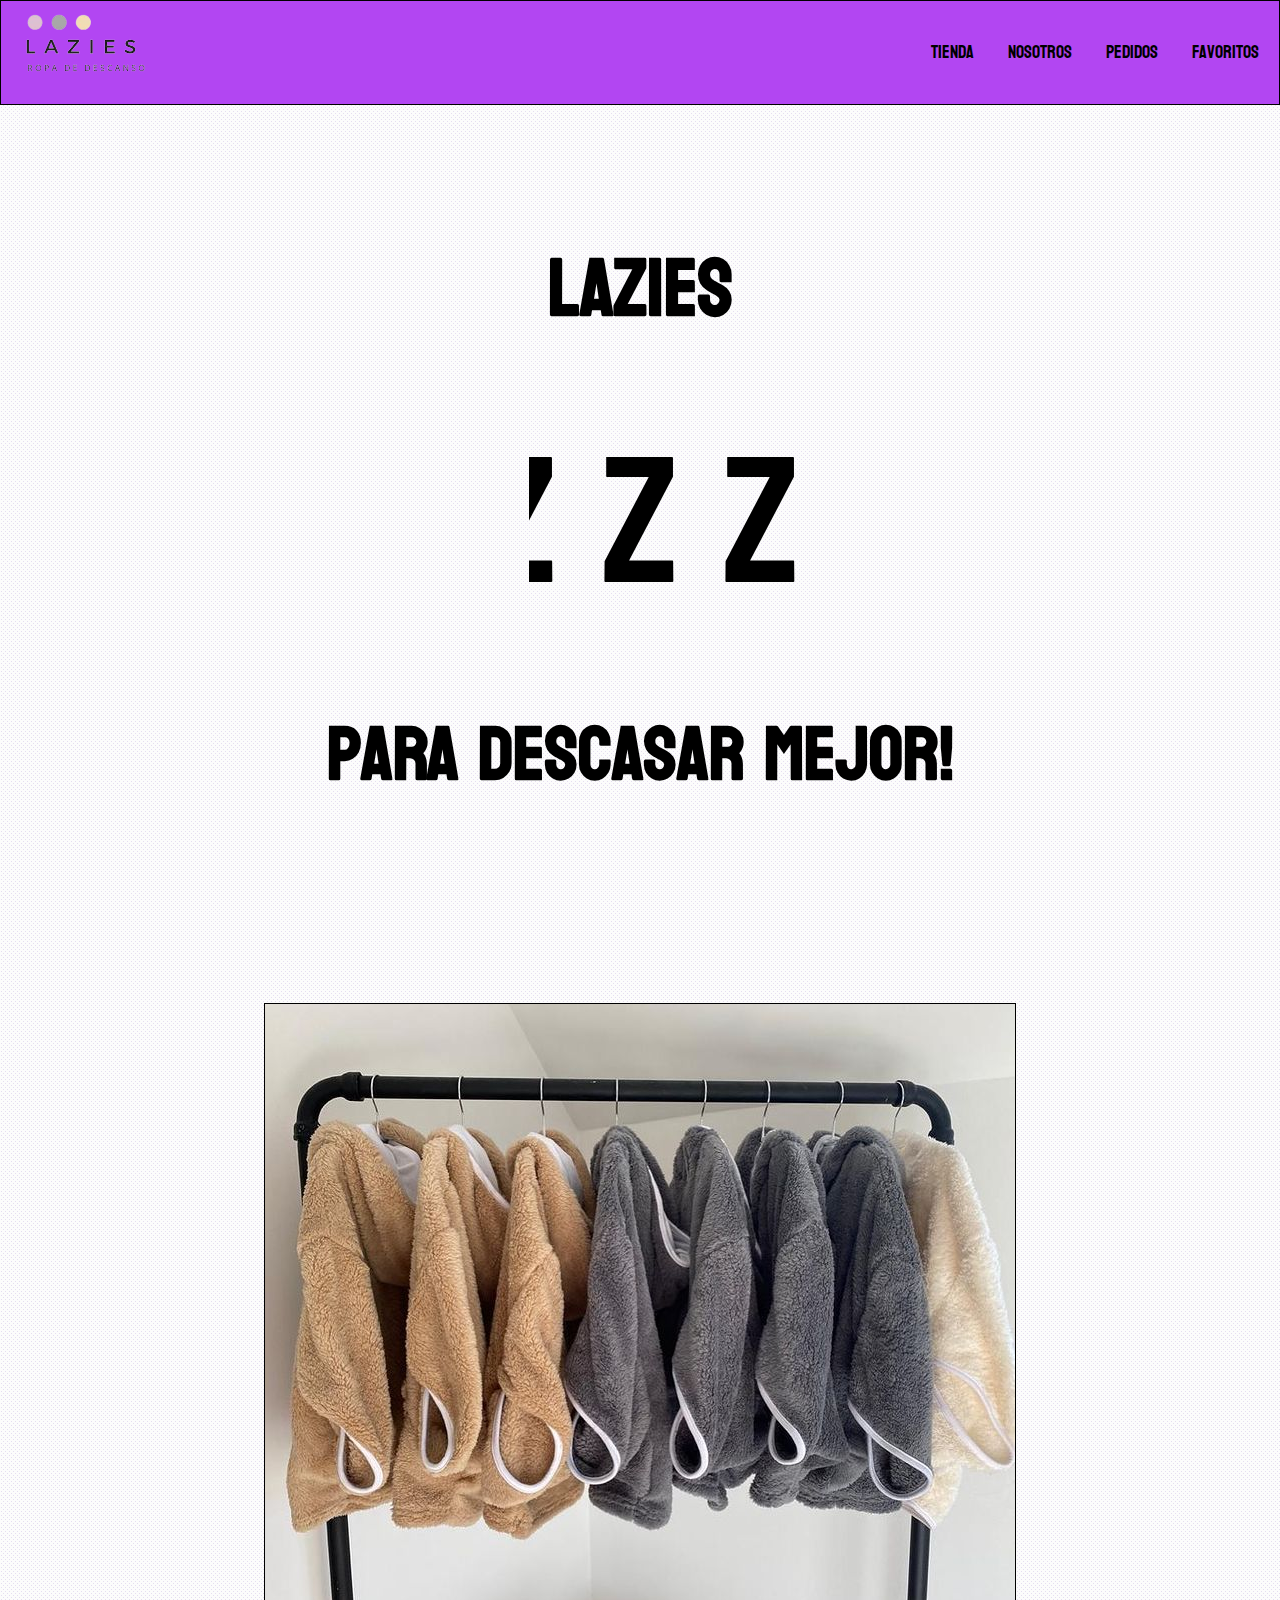
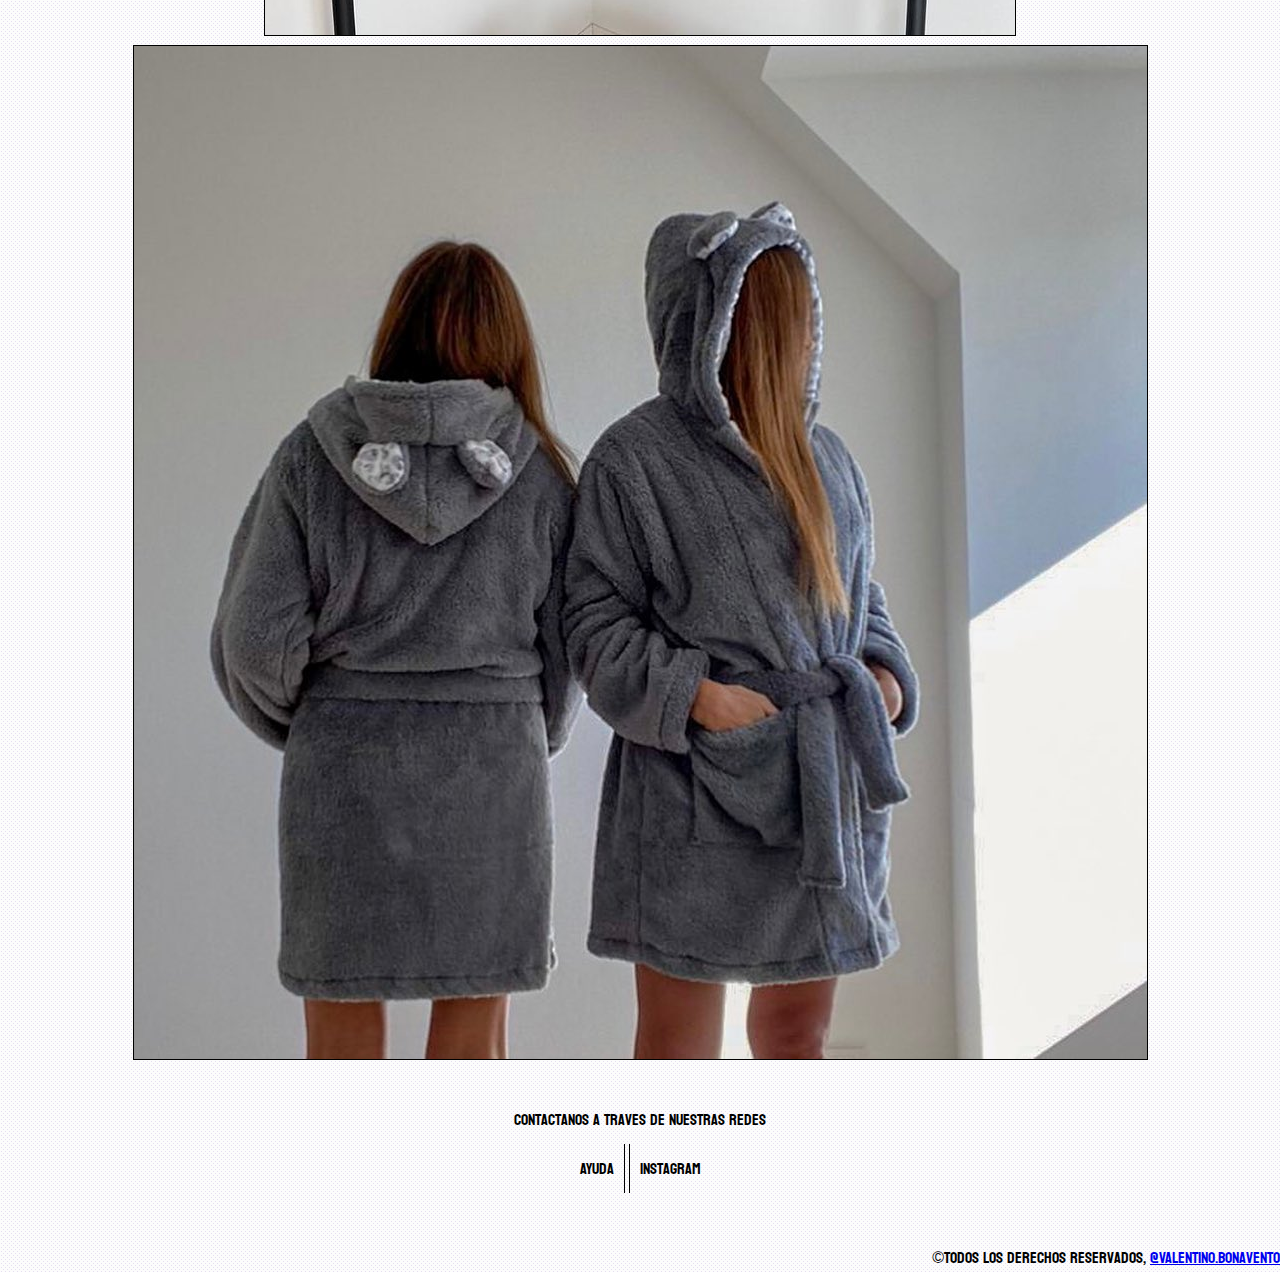
==== commit fcfe187b: "SEO" ====
--- a/index.html
+++ b/index.html
@@ -4,11 +4,13 @@
     <meta charset="UTF-8">
     <meta http-equiv="X-UA-Compatible" content="IE=edge">
     <meta name="viewport" content="width=device-width, initial-scale=1.0">
+    <meta name="keywords" content="pijama, tienda, comprar, dormir, descansar">
     <link rel="icon" href="./img/183232381_2979056415703673_6667757708898395484_n.jpg">
+    <meta name="description" content="Tienda de pijamas, envios a todo el pais! Pijamas para descansar mejor">
     <!-- CSS only -->
 <link href="https://cdn.jsdelivr.net/npm/bootstrap@5.2.0-beta1/dist/css/bootstrap.min.css" rel="stylesheet" integrity="sha384-0evHe/X+R7YkIZDRvuzKMRqM+OrBnVFBL6DOitfPri4tjfHxaWutUpFmBp4vmVor" crossorigin="anonymous">
     <link rel="stylesheet" href="./css/style.css">
-    <title>Lazies</title>
+    <title>Lazies pijamas</title>
 </head>
 <body class="index">
     <div class="grid">
@@ -19,15 +21,16 @@
                 <a href="./index.html" class="logo"><img src="./img/logo1.png" alt="Inicio" class="Inicio"></a>
             </div>
             <ul class="lista col-12 col-sm-12 col-md-6 col-lg-6 col-xl-4 col-xxl-4 d-flex justify-content-center flew-nowrap">
-                <li><a href="./contenido/tienda.html">Tienda</a></li>
-                <li><a href="./contenido/nosotros.html">Nosotros</a></li>
-                <li><a href="./contenido/pedido.html">Pedidos</a></li>
-                <li><a href="./contenido/favoritos.html">Favoritos</a></li>
+                <li class="vista"><a href="./contenido/tienda.html">Tienda</a></li>
+                <li class="vista"><a href="./contenido/nosotros.html">Nosotros</a></li>
+                <li class="vista"><a href="./contenido/pedido.html">Pedidos</a></li>
+                <li class="vista"><a href="./contenido/favoritos.html">Favoritos</a></li>
             </ul>
         </nav> 
     </header>
     <main class="contenido">
             <div class="anim">
+                <h1 class="col-12">Lazies</h1>
                 <p class="col-12"><span>&#160;</span>Z Z Z</p>
                 <h3 class="col-12">Para descasar mejor!</h3>
             </div>  
--- a/css/style.css
+++ b/css/style.css
@@ -105,6 +105,9 @@
 div.anim h3 {
   font-size: 75px;
 }
+div.anim h1 {
+  font-size: 80px;
+}
 
 nav.nav {
   width: 100%;
@@ -224,16 +227,7 @@
   text-align: center;
 }
 
-.btn {
-  margin: 10px;
-  padding: 10px;
-  border: 0.5px solid black;
-  font-family: "Koulen", sans-serif;
-  background-color: transparent;
-  cursor: pointer;
-}
-
-.btn:hover {
+.btn:hover, .btn-terciario:hover, .btn-secundario:hover, .btn-primario:hover {
   background-color: #fcfcfc;
 }
 
@@ -255,6 +249,10 @@
             align-items: center;
   }
   div.anim h3 {
+    font-size: 40px;
+    grid-area: main;
+  }
+  div.anim h1 {
     font-size: 40px;
     grid-area: main;
   }
@@ -360,15 +358,41 @@
       flex-wrap: wrap;
 }
 
+body.index {
+  font-family: "Koulen", sans-serif;
+}
+
+li.vista:hover {
+  text-decoration: underline;
+  cursor: pointer;
+}
+
+.btn, .btn-terciario, .btn-secundario, .btn-primario {
+  margin: 10px;
+  padding: 10px;
+  border: 0.5px solid black;
+  font-family: "Koulen", sans-serif;
+  cursor: pointer;
+}
+
+.btn-primario {
+  background-color: rgba(203, 209, 212, 0.699);
+}
+
+.btn-secundario {
+  background-color: rgba(151, 138, 197, 0.459);
+}
+
+.btn-terciario {
+  background-color: rgba(255, 255, 255, 0);
+}
+
 @media (max-width: 350px) {
   div.tarjeta {
     border: 0.5px solid black;
+    text-align: center;
+    margin: 10px;
+    width: 150px;
     height: 350px;
-    width: 150px;
-    text-align: center;
-    margin: 10px;
-  }
-}
-body.index {
-  font-family: "Koulen", sans-serif;
+  }
 }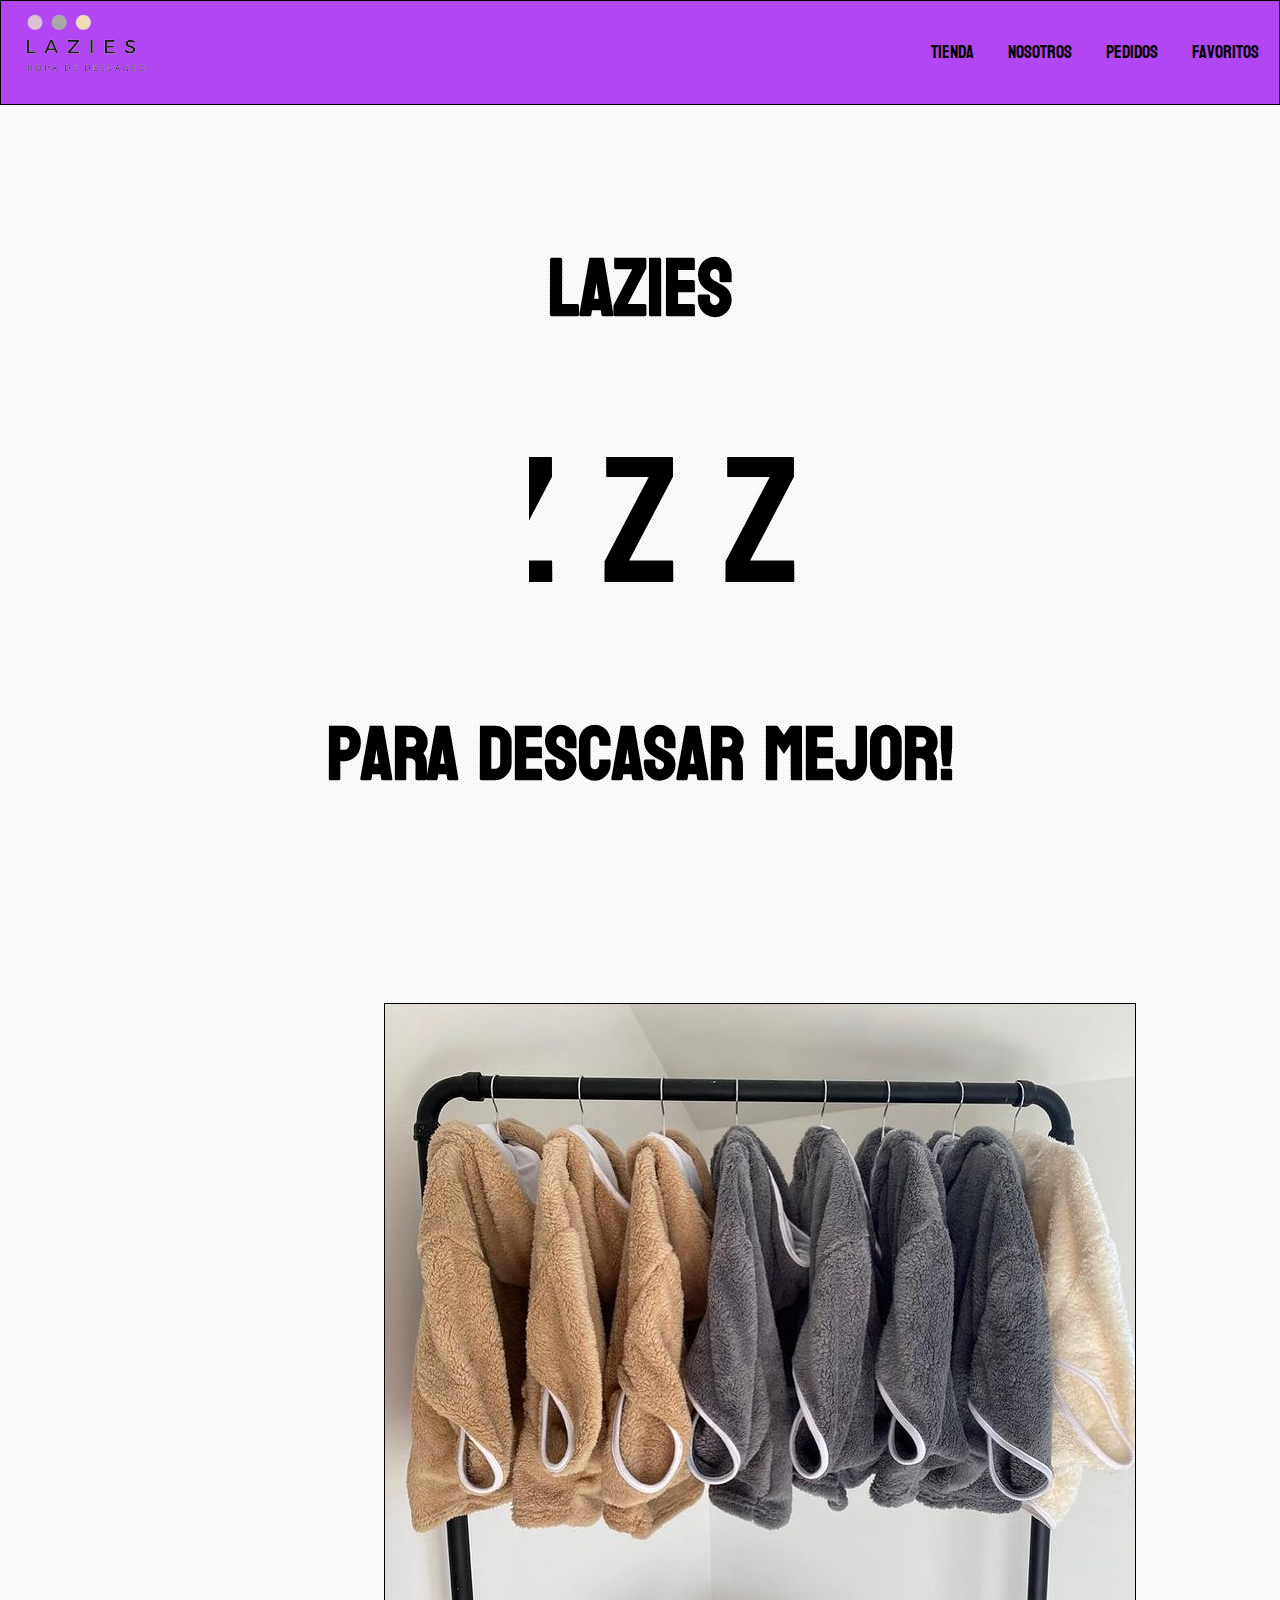
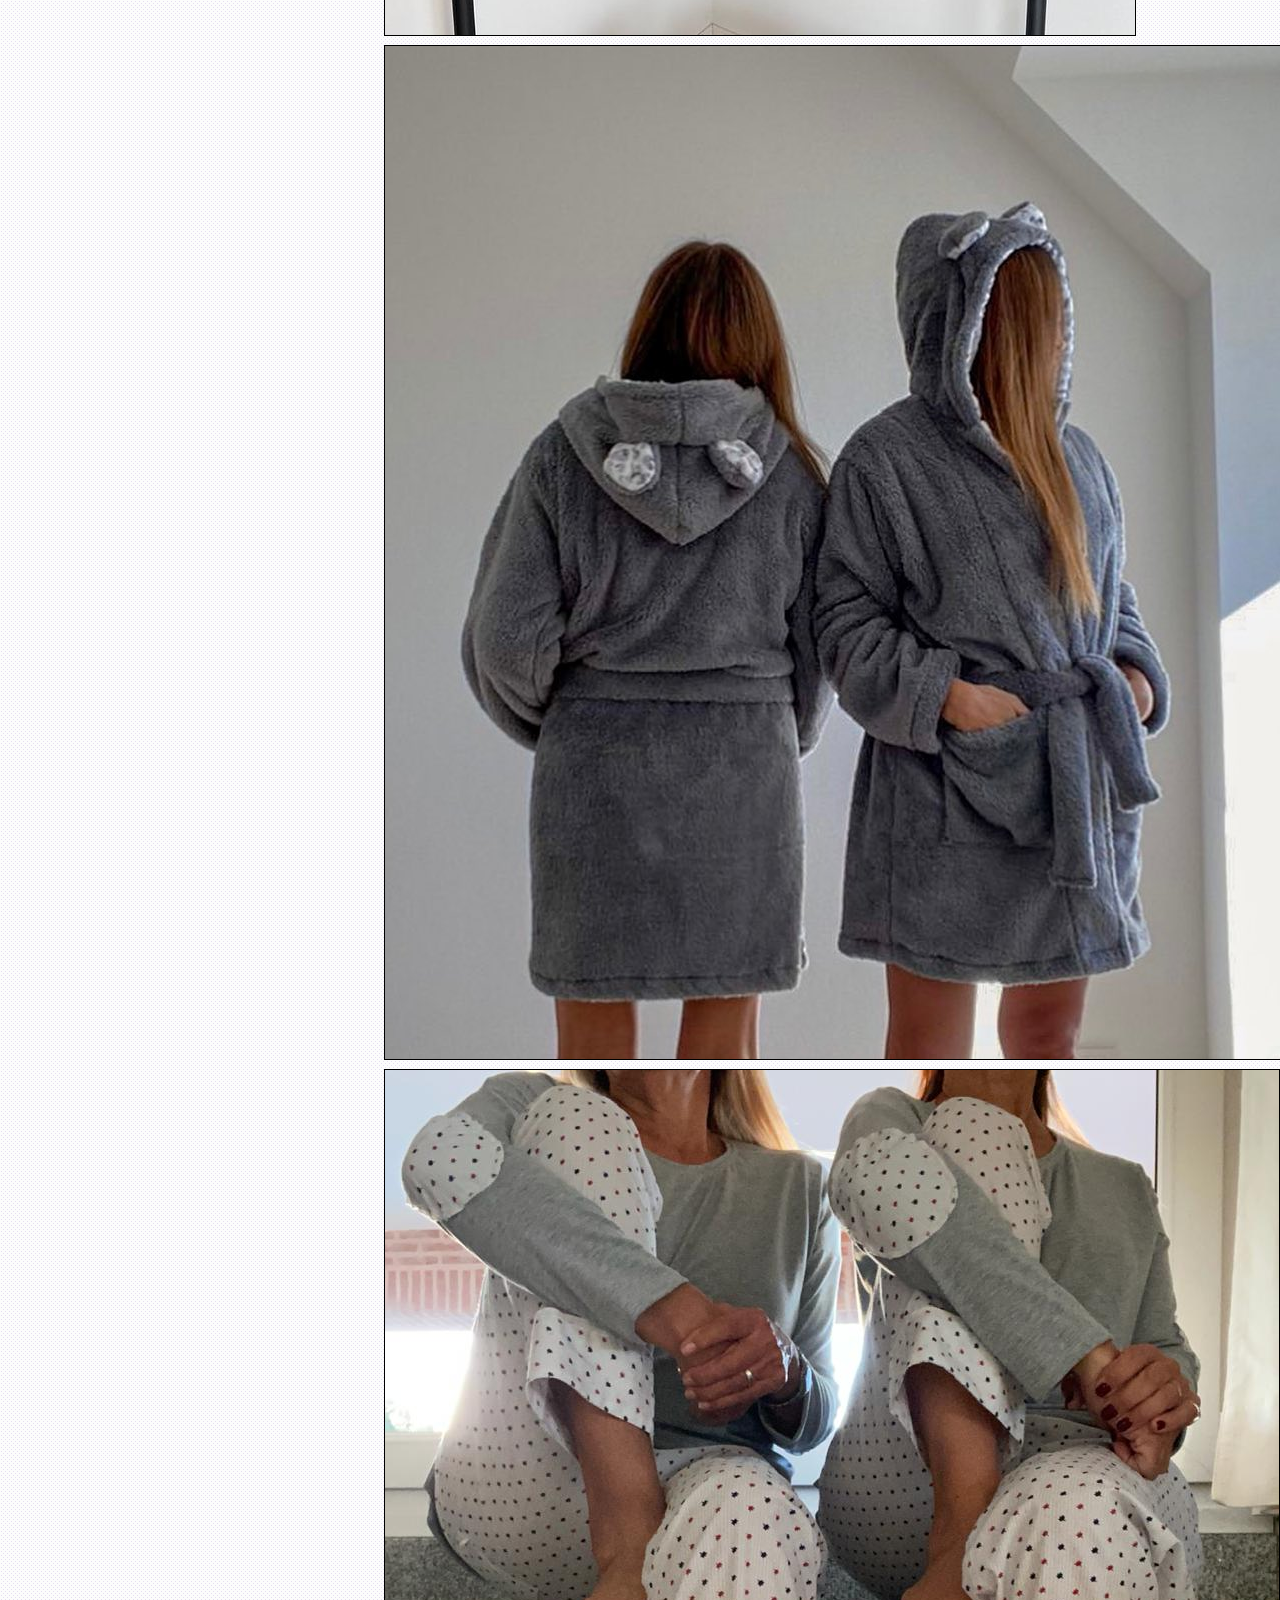
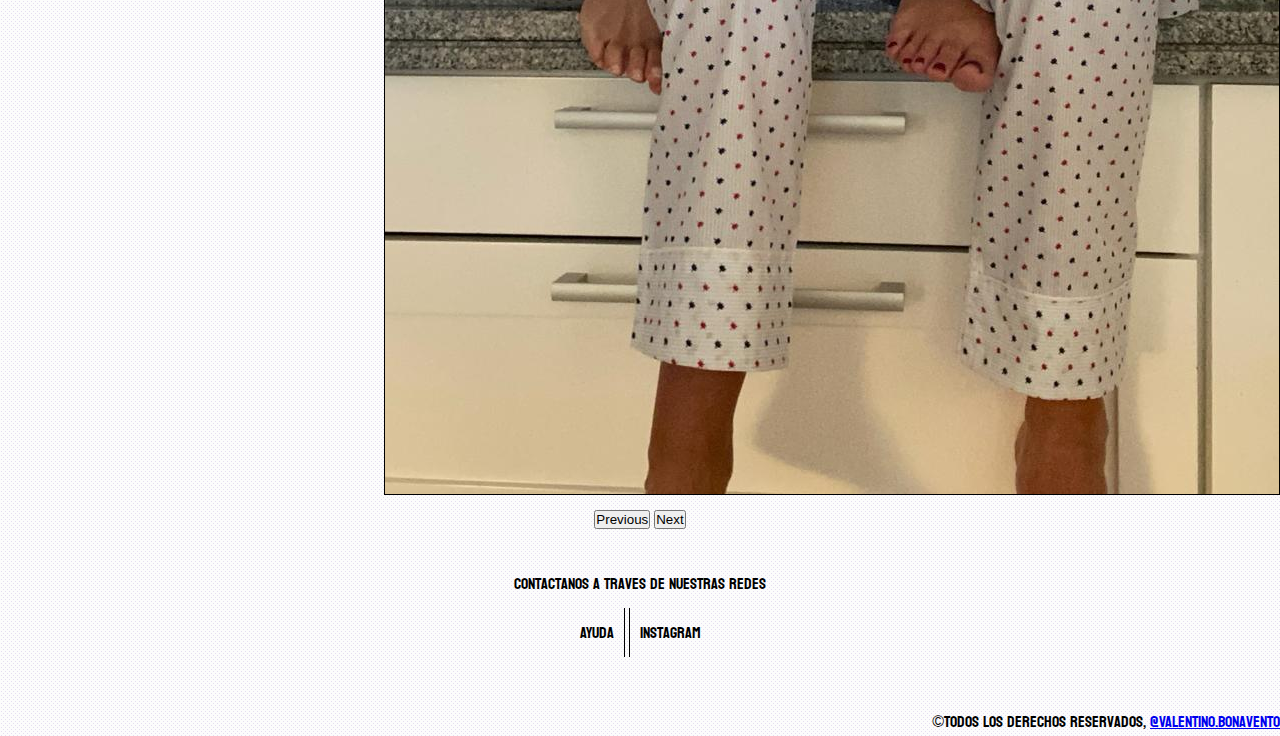
==== commit b20ec4cf: "final" ====
--- a/index.html
+++ b/index.html
@@ -29,18 +29,34 @@
         </nav> 
     </header>
     <main class="contenido">
+
             <div class="anim">
                 <h1 class="col-12">Lazies</h1>
                 <p class="col-12"><span>&#160;</span>Z Z Z</p>
                 <h3 class="col-12">Para descasar mejor!</h3>
             </div>  
         
-        
-            <div class="text-center">
-                <img src="./img/Producto.jpg" alt="Producto" class="img-fluid col-6 col-sm-6 col-md-6 col-lg-7 col-xl-7 col-xxl-8 mb-2" id="img1">
-                <img src="./img/producto 2.jpg" alt="Producto2" class="img-fluid col-6 col-sm-6  col-md-6 col-lg-7 col-xl-7 col-xxl-8 " id="img2">
-            </div>
-        
+            <div id="carouselExampleControls" class="carousel slide" data-bs-ride="carousel">
+                <div class="carousel-inner">
+                  <div class="carousel-item active">
+                    <img src="./img/Producto.jpg" class="d-block w-100" id="img1" alt="...">
+                  </div>
+                  <div class="carousel-item">
+                    <img src="./img/producto2.jpg" class="d-block w-100" id="img2" alt="...">
+                  </div>
+                  <div class="carousel-item">
+                    <img src="./img/producto13.jpeg" class="d-block w-100" id="img3" alt="...">
+                  </div>
+                </div>
+                <button class="carousel-control-prev" type="button" data-bs-target="#carouselExampleControls" data-bs-slide="prev">
+                  <span class="carousel-control-prev-icon" aria-hidden="true"></span>
+                  <span class="visually-hidden">Previous</span>
+                </button>
+                <button class="carousel-control-next" type="button" data-bs-target="#carouselExampleControls" data-bs-slide="next">
+                  <span class="carousel-control-next-icon" aria-hidden="true"></span>
+                  <span class="visually-hidden">Next</span>
+                </button>
+              </div>
        
 
 
--- a/css/style.css
+++ b/css/style.css
@@ -16,7 +16,7 @@
   grid-area: header;
 }
 
-.grid div.desc {
+div.desc {
   -webkit-box-align: center;
       -ms-flex-align: center;
           align-items: center;
@@ -88,6 +88,14 @@
   border: 0.5px solid black;
 }
 
+#img3 {
+  border: 0.5px solid black;
+}
+
+div.carousel {
+  width: 40%;
+}
+
 @media (max-width: 578px) {
   img.img {
     width: 250px;
@@ -196,7 +204,7 @@
 }
 div.tarjeta {
   border: 0.5px solid black;
-  height: 400px;
+  height: 450px;
   width: 300px;
   text-align: center;
   margin: 10px;
@@ -218,6 +226,7 @@
 }
 
 .Producto {
+  max-height: 60%;
   max-width: 90%;
   border: 0.5px solid black;
   text-align: center;
@@ -225,6 +234,10 @@
 
 .nombre {
   text-align: center;
+}
+
+p.precio {
+  margin-bottom: 0px;
 }
 
 .btn:hover, .btn-terciario:hover, .btn-secundario:hover, .btn-primario:hover {
@@ -297,7 +310,7 @@
 @media (max-width: 580px) {
   div.tarjeta {
     border: 0.5px solid black;
-    height: 400px;
+    height: 450px;
     width: 250px;
     text-align: center;
     margin: 10px;
